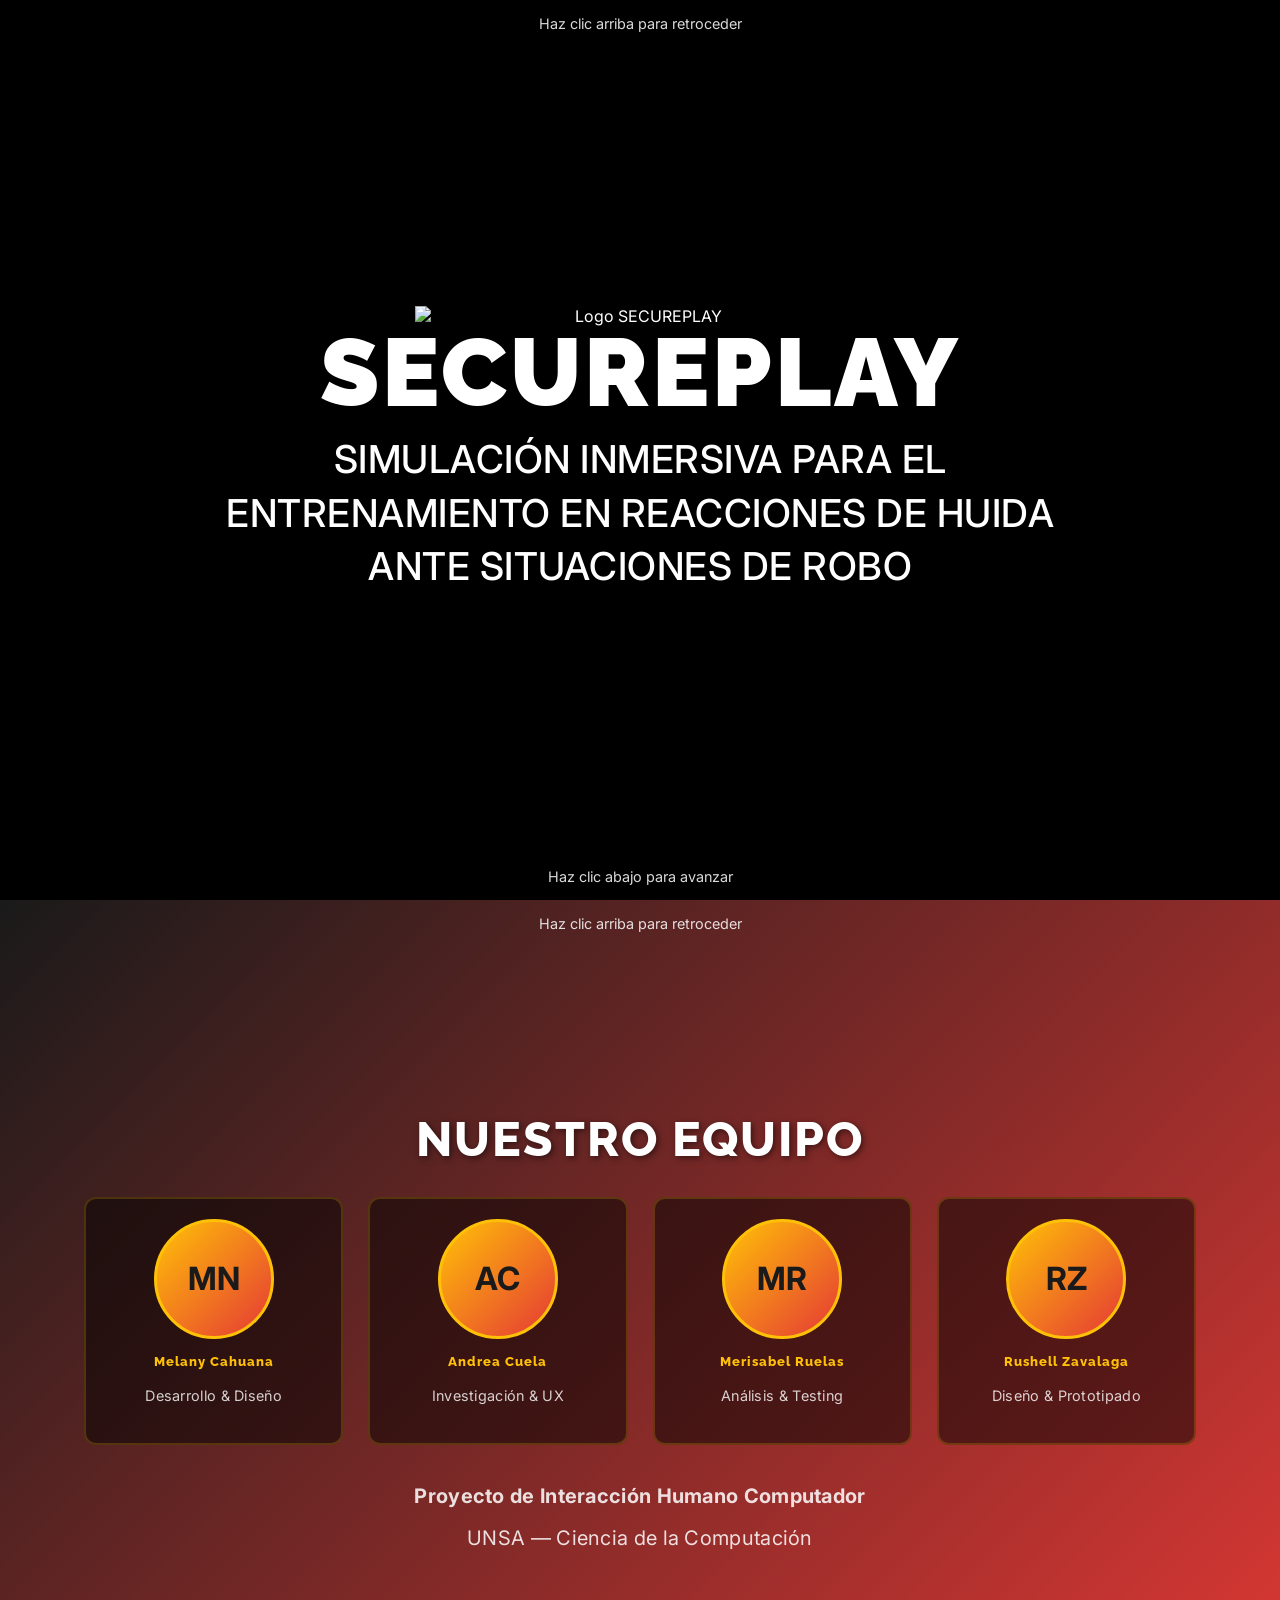
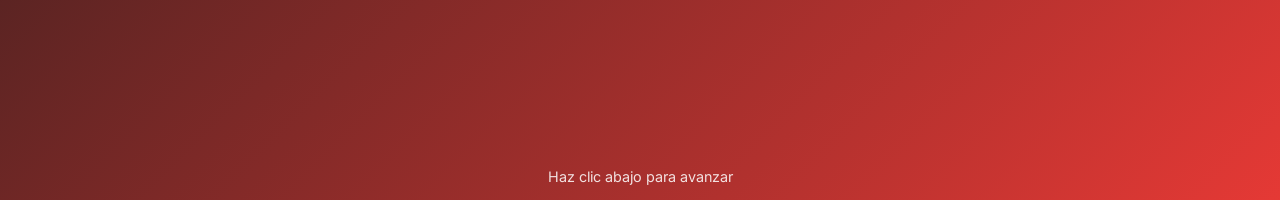
==== proyecto.html @ 9ef4da9a "Actualización de página de proyecto" ====
<!DOCTYPE html>
<html lang="es">
<head>
  <meta charset="UTF-8">
  <meta name="viewport" content="width=device-width, initial-scale=1.0">
  <title>SECUREPLAY — Presentación Interactiva</title>
  <link href="https://fonts.googleapis.com/css2?family=Inter:wght@300;400;500;600;700;800;900&family=Montserrat:wght@700;800;900&family=Playfair+Display:ital@1&family=Raleway:wght@400;500;600;700;800;900&display=swap" rel="stylesheet">
  <link rel="stylesheet" href="https://cdn.jsdelivr.net/npm/swiper@9/swiper-bundle.min.css">


  <style>
    * {
      margin: 0;
      padding: 0;
      box-sizing: border-box;
      font-family: "Inter", "Raleway", sans-serif;
    }

    body {
      overflow: hidden;
      color: #fff;
      background: #000; /* evita flashes en repintado */
    }

    .slide {
      width: 100vw;
      height: 100vh;
      display: flex;
      flex-direction: column;
      justify-content: center;
      align-items: center;
      text-align: center;
      transition: transform 1s ease-in-out;
      position: absolute;
      top: 0;
      left: 0;
      overflow: hidden;
    }

    .slide:not(#slide1) {
      overflow-y: auto;
    }

    /* 🎨 Colores del logo SECUREPLAY */
    .bg1 { background: linear-gradient(135deg, #1A1A1A, #E53935); }
    .bg2 { background: linear-gradient(135deg, #E53935, #FFC107); }
    .bg3 { background: linear-gradient(135deg, #1A1A1A, #FFC107); }
    .bg4 { background: linear-gradient(135deg, #E53935, #1A1A1A); }
    .bg5 { background: linear-gradient(135deg, #1A1A1A, #E53935); }

    h1, h2, h3 {
      text-transform: uppercase;
      letter-spacing: 1px;
    }

    h1 { font-size: 3em; margin-bottom: 10px; }
    h2 { font-size: 1.5em; font-weight: 400; }

    #slide1 img.logo {
      width: 450px;
      margin-bottom: -10px; /* ↓ espacio reducido entre logo y texto */
      z-index: 2;
      position: relative;
    }


    .btn {
      margin-top: 25px;
      background-color: #FFC107;
      color: #1A1A1A;
      text-decoration: none;
      padding: 14px 35px;
      border-radius: 30px;
      font-weight: 700;
      font-family: 'Raleway', sans-serif;
      letter-spacing: 1.5px;
      text-transform: uppercase;
      font-size: 1.05em;
      transition: 0.3s;
      position: relative;
      z-index: 3;
      box-shadow: 0 4px 15px rgba(255, 193, 7, 0.3);
    }

    .btn:hover {
      background-color: #FFD54F;
      transform: scale(1.05);
    }

    footer {
      position: absolute;
      bottom: 15px;
      font-size: 0.9em;
      color: #fff;
      opacity: 0.8;
      z-index: 3;
    }

    /* 🎥 Sección de entrevistas */
    .entrevistas {
      text-align: center;
      padding: 30px 20px;
      max-width: 90%;
    }

    .entrevistas h3 {
      font-size: 2em;
      margin-bottom: 10px;
      color: #FFC107;
      text-transform: uppercase;
      letter-spacing: 2px;
      font-family: 'Raleway', sans-serif;
      font-weight: 800;
    }

    .entrevistas p {
      font-size: 1.25em;
      margin-bottom: 40px;
      color: #f1f1f1;
    }

    .video-gallery {
      display: flex;
      justify-content: center;
      flex-wrap: wrap;
      gap: 30px;
    }

    .video-card {
      background: #141414;
      border-radius: 15px;
      overflow: hidden;
      box-shadow: 0 4px 12px rgba(0,0,0,0.6);
      width: 280px;
      transition: transform 0.3s, box-shadow 0.3s;
    }

    .video-card:hover {
      transform: translateY(-6px);
      box-shadow: 0 6px 20px rgba(255, 193, 7, 0.4);
    }

    .video-card img {
      width: 100%;
      height: 160px;
      object-fit: cover;
    }

    .video-card h4 {
      margin: 15px 0 10px;
      color: #FFC107;
      font-weight: 700;
      font-family: 'Raleway', sans-serif;
      letter-spacing: 1px;
    }

    .video-btn {
      display: inline-block;
      background-color: #FFC107;
      color: #000;
      text-decoration: none;
      padding: 10px 20px;
      border-radius: 25px;
      margin-bottom: 20px;
      transition: background-color 0.3s;
    }

    .video-btn:hover {
      background-color: #FFD54F;
    }

    /* ====== Fondo Slide 1 sin flashes ====== */
    #slide1 {
      background: #000; /* base negra */
      overflow: hidden;
    }

    /* dos capas de fondo que se cruzan con opacity */
    #slide1 .bg-layer {
      position: absolute;
      inset: 0;
      background-position: center;
      background-size: cover;
      background-repeat: no-repeat;
      transition: opacity 1.2s ease-in-out;
      will-change: opacity;
      z-index: 0; /* debajo del overlay y del contenido */
    }

    /* overlay oscuro real */
    #slide1 .overlay {
      position: absolute;
      inset: 0;
      background:
        linear-gradient(
          to bottom,
          rgba(0,0,0,0.65),
          rgba(0,0,0,0.55)
        );
      z-index: 2;
    }

    /* asegura que el contenido esté encima */
    #slide1 .content {
      position: relative;
      z-index: 3;
      display: flex;
      flex-direction: column;
      align-items: center;
    }
    
    #slide1 h1 {
      font-family: 'Raleway', sans-serif;
      font-size: 6em;
      font-weight: 900;
      letter-spacing: 3px;
      margin-bottom: 5px;
      text-shadow: 2px 2px 8px rgba(0, 0, 0, 0.5);
    }

    #slide1 h2 {
      font-family: 'Inter', sans-serif;
      font-size: 2.4em;
      font-weight: 500;
      max-width: 900px;
      line-height: 1.4;
      opacity: 1;
      letter-spacing: 0.5px;
    }

    /* Estilos para contenido de slides */
    .slide p {
      font-size: 1.25em;
      line-height: 1.7;
      margin: 15px 0;
      max-width: 800px;
      padding: 0 20px;
      font-family: 'Inter', sans-serif;
      font-weight: 400;
      letter-spacing: 0.3px;
    }

    .slide ul {
      list-style: none;
      text-align: left;
      max-width: 750px;
      padding: 0 20px;
    }

    .slide ul li {
      margin: 12px 0;
      padding-left: 25px;
      position: relative;
      font-size: 1.2em;
      line-height: 1.6;
    }

    .slide ul li:before {
      content: "•";
      position: absolute;
      left: 0;
      color: #FFC107;
      font-size: 1.5em;
      line-height: 0.8;
    }

    .slide h3 {
      font-size: 3em;
      margin-bottom: 30px;
      color: #fff;
      font-weight: 800;
      font-family: 'Raleway', sans-serif;
      letter-spacing: 2px;
      text-shadow: 2px 2px 6px rgba(0, 0, 0, 0.5);
    }

    .info-box {
      background: rgba(0, 0, 0, 0.3);
      border-radius: 10px;
      padding: 25px;
      margin: 15px 0;
      max-width: 800px;
      border-left: 4px solid #FFC107;
    }

    .info-box ul {
      margin-top: 10px;
      padding-left: 20px;
    }

    .info-box ul li {
      margin: 8px 0;
      font-size: 1em;
    }

    .authors {
      margin-top: 30px;
      font-size: 0.95em;
      opacity: 0.9;
      line-height: 1.8;
    }

    .authors strong {
      color: #FFC107;
    }

    .nav-hints {
      position: absolute;
      inset: 0;
      pointer-events: none; /* no bloquea clicks */
      z-index: 4;
      font-size: 0.9em;
      opacity: 0.85;
    }

    .nav-top {
      position: absolute;
      top: 15px;
      width: 100%;
      text-align: center;
    }

    .nav-bottom {
      position: absolute;
      bottom: 15px;
      width: 100%;
      text-align: center;
    }

    /* ====== Estilos innovadores para slides 2-5 ====== */
    .slide-content {
      max-width: 1200px;
      width: 90%;
      margin: 0 auto;
      padding: 10px 20px 40px 20px; /* ↓ menos padding vertical */
    }


    .two-column {
      display: grid;
      grid-template-columns: 1fr 1fr;
      gap: 30px;
      margin: 20px 0;
      align-items: center;
    }

    @media (max-width: 768px) {
      .two-column {
        grid-template-columns: 1fr;
      }
    }

    .challenge-card, .solution-card {
      background: rgba(0, 0, 0, 0.5);
      border-radius: 15px;
      padding: 25px;
      border: 2px solid rgba(255, 193, 7, 0.3);
      transition: transform 0.3s, border-color 0.3s;
    }

    .challenge-card:hover, .solution-card:hover {
      transform: translateY(-5px);
      border-color: #FFC107;
    }

    .challenge-card h4, .solution-card h4 {
      color: #FFC107;
      font-size: 2.1em;
      margin-bottom: 15px;
      text-transform: uppercase;
      font-family: 'Raleway', sans-serif;
      font-weight: 800;
      letter-spacing: 2px;
    }

    .feature-grid {
      display: grid;
      grid-template-columns: repeat(auto-fit, minmax(250px, 1fr));
      gap: 20px;
      margin: 30px 0;
    }

    .feature-card {
      background: rgba(0, 0, 0, 0.4);
      border-radius: 12px;
      padding: 20px;
      border-left: 4px solid #FFC107;
      transition: transform 0.3s, background 0.3s;
    }

    .feature-card p {
      font-size: 1.1em;
      line-height: 1.6;
    }

    .feature-card:hover {
      transform: translateY(-5px);
      background: rgba(0, 0, 0, 0.6);
    }

    .feature-card h5 {
      color: #FFC107;
      font-size: 1.5em;
      margin-bottom: 10px;
      font-family: 'Raleway', sans-serif;
      font-weight: 700;
      letter-spacing: 1px;
    }

    .timeline {
      position: relative;
      padding: 20px 0;
      margin: 30px 0;
    }

    .timeline::before {
      content: '';
      position: absolute;
      left: 50%;
      top: 0;
      bottom: 0;
      width: 3px;
      background: linear-gradient(to bottom, #FFC107, #E53935);
      transform: translateX(-50%);
    }

    .timeline-item {
      position: relative;
      margin: 40px 0;
      width: 45%;
    }

    .timeline-item:nth-child(odd) {
      left: 0;
      text-align: right;
      padding-right: 30px;
    }

    .timeline-item:nth-child(even) {
      left: 55%;
      text-align: left;
      padding-left: 30px;
    }

    .timeline-item::before {
      content: '';
      position: absolute;
      width: 20px;
      height: 20px;
      background: #FFC107;
      border-radius: 50%;
      border: 3px solid #1A1A1A;
      top: 0;
      z-index: 2;
    }

    .timeline-item:nth-child(odd)::before {
      right: -10px;
    }

    .timeline-item:nth-child(even)::before {
      left: -10px;
    }

    @media (max-width: 768px) {
      .timeline::before {
        left: 20px;
      }
      
      .timeline-item {
        width: calc(100% - 50px);
        left: 50px !important;
        text-align: left !important;
        padding-left: 30px !important;
        padding-right: 0 !important;
      }
      
      .timeline-item::before {
        left: -10px !important;
        right: auto !important;
      }
    }

    .timeline-content {
      background: rgba(0, 0, 0, 0.5);
      padding: 15px;
      border-radius: 8px;
      border: 1px solid rgba(255, 193, 7, 0.3);
    }

    .timeline-content h5 {
      color: #FFC107;
      margin-bottom: 5px;
    }

    .team-grid {
      display: grid;
      grid-template-columns: repeat(auto-fit, minmax(200px, 1fr));
      gap: 25px;
      margin: 30px 0;
    }

    .team-card {
      background: rgba(0, 0, 0, 0.5);
      border-radius: 12px;
      padding: 20px;
      text-align: center;
      border: 2px solid rgba(255, 193, 7, 0.2);
      transition: transform 0.3s, border-color 0.3s;
    }

    .team-card:hover {
      transform: translateY(-8px);
      border-color: #FFC107;
    }

    .team-card img {
      width: 100px;
      height: 120px;
      border-radius: 50%;
      object-fit: cover;
      border: 3px solid #FFC107;
      margin-bottom: 15px;
    }

    .team-card h5 {
      color: #FFC107;
      margin-bottom: 5px;
      font-family: 'Raleway', sans-serif;
      font-weight: 800;
      letter-spacing: 1px;
    }

    .team-card p {
      font-size: 0.9em;
      opacity: 0.8;
    }

    .slide-image {
      width: 100%;
      max-width: 500px;
      border-radius: 12px;
      box-shadow: 0 8px 24px rgba(0, 0, 0, 0.5);
      margin: 20px 0;
    }

    .highlight-box {
      background: linear-gradient(135deg, rgba(255, 193, 7, 0.2), rgba(229, 57, 53, 0.2));
      border-radius: 15px;
      padding: 22px 26px;
      margin: 12px 0;
      border: 2px solid #FFC107;
    }

    .testimonial-card {
      background: rgba(0, 0, 0, 0.6);
      border-radius: 12px;
      padding: 20px;
      margin: 15px 0;
      border-left: 4px solid #FFC107;
      position: relative;
    }

    .testimonial-card::before {
      content: '"';
      position: absolute;
      top: -10px;
      left: 15px;
      font-size: 4em;
      color: rgba(255, 193, 7, 0.3);
      font-family: serif;
    }

    .testimonial-text {
      font-style: italic;
      margin-bottom: 10px;
      padding-left: 20px;
      font-size: 1.15em;
      line-height: 1.7;
    }

    .testimonial-author {
      text-align: right;
      color: #FFC107;
      font-weight: bold;
    }

    /* ===== SLIDER DE VENTAJAS (Slide 3) ===== */

    .features-slider {
      width: 100%;
      max-width: 1100px;
      margin: 40px auto 0;
      padding-bottom: 60px;
    }

    .feature-slide {
      background: rgba(0, 0, 0, 0.55);
      border-radius: 18px;
      padding: 30px;
      text-align: center;
      border: 2px solid rgba(255, 193, 7, 0.25);
      transition: transform 0.35s, border-color 0.35s;
    }

    .feature-slide:hover {
      transform: translateY(-8px);
      border-color: #FFC107;
    }

    .feature-icon {
      font-size: 3em;
      margin-bottom: 10px;
    }

    .feature-slide h5 {
      color: #FFC107;
      font-size: 1.5em;
      margin-bottom: 10px;
      font-family: 'Raleway', sans-serif;
      font-weight: 800;
      letter-spacing: 1px;
    }

    .feature-slide p {
      font-size: 1.1em;
      line-height: 1.6;
    }

    /* Swiper ajustes visuales */
    .swiper-button-next,
    .swiper-button-prev {
      color: #FFC107;
    }

    .swiper-pagination-bullet {
      background: #fff;
      opacity: 0.3;
    }

    .swiper-pagination-bullet-active {
      background: #FFC107;
      opacity: 1;
    }

    /* ===== Objetivo con imagen VR ===== */

    .highlight-objective {
      display: grid;
      grid-template-columns: 7fr 3fr; /* 70% texto | 30% imagen */
      gap: 30px;
      align-items: center;
    }

    .objective-text {
      padding-right: 10px;
    }

    .objective-image img {
      width: 180px; /* evita que robe protagonismo */
    }



    .objective-text h4 {
      color: #FFC107;
      font-size: 1.8em;
      margin-bottom: 9px;
      font-family: 'Raleway', sans-serif;
      font-weight: 800;
    }

    .objective-text p {
      font-size: 1.05em;
      font-weight: 500;
      line-height: 1.55;
    }

    .objective-image {
      display: flex;
      justify-content: center;
      align-items: center;
    }

    .objective-image img {
      max-width: 100%;
      width: 160px;
      filter: drop-shadow(0 10px 25px rgba(0,0,0,0.6));
      transition: transform 0.4s ease;
    }

    .objective-image img:hover {
      transform: scale(1.05);
    }

    /* Responsive */
    @media (max-width: 768px) {
      .highlight-objective {
        grid-template-columns: 1fr;
        text-align: center;
      }

      .objective-image {
        margin-top: 20px;
      }
    }

    /* ===== TIMELINE HORIZONTAL ===== */

    .timeline-horizontal {
      display: grid;
      grid-template-columns: repeat(5, 1fr);
      gap: 25px;
      margin-top: 20px;
      position: relative;
    }

    /* Línea base */
    .timeline-horizontal::before {
      content: "";
      position: absolute;
      top: 22px;
      left: 5%;
      right: 5%;
      height: 3px;
      background: linear-gradient(to right, #FFC107, #E53935);
      z-index: 0;
    }

    .timeline-step {
      position: relative;
      text-align: center;
      z-index: 1;
    }

    .timeline-dot {
      width: 16px;
      height: 16px;
      background: #FFC107;
      border-radius: 50%;
      margin: 0 auto 12px;
      border: 3px solid #1A1A1A;
    }

    .timeline-step h5 {
      color: #FFC107;
      font-size: 1.1em;
      margin-bottom: 6px;
      font-family: 'Raleway', sans-serif;
      font-weight: 700;
    }

    .timeline-step p {
      font-size: 0.95em;
      line-height: 1.4;
      opacity: 0.9;
    }
    .slide-footer {
      margin-top: 30px;
      width: 100%;
      display: flex;
      flex-direction: column;
      align-items: center;   /* 🔥 centra real */
      justify-content: center;
      text-align: center;
    }

    .slide-footer p {
      margin: 4px 0;
      opacity: 0.85;
    }

    /* ===== SECUREPLAY HORIZONTAL TIMELINE ===== */

    .sp-timeline {
      margin-top: 30px;
    }

    .sp-timeline-bar {
      position: relative;
      display: flex;
      justify-content: space-between;
      align-items: center;
      margin: 0 auto 35px;
      max-width: 900px;
    }

    .sp-timeline-bar::before {
      content: "";
      position: absolute;
      top: 50%;
      left: 0;
      right: 0;
      height: 3px;
      background: rgba(255, 255, 255, 0.3);
      transform: translateY(-50%);
    }

    .sp-fill-line {
      position: absolute;
      top: 50%;
      left: 0;
      height: 3px;
      background: linear-gradient(to right, #FFC107, #E53935);
      transform: translateY(-50%);
      width: 0%;
      transition: width 0.4s ease;
      z-index: 1;
    }

    .sp-event {
      position: relative;
      z-index: 2;
      background: #1A1A1A;
      color: #fff;
      border: 2px solid #FFC107;
      border-radius: 20px;
      padding: 8px 14px;
      font-size: 0.9em;
      cursor: pointer;
      transition: all 0.3s;
    }

    .sp-event.active {
      background: #FFC107;
      color: #1A1A1A;
      font-weight: 700;
    }

    .sp-event:hover {
      transform: scale(1.05);
    }

    .sp-timeline-content {
      max-width: 800px;
      margin: 0 auto;
      min-height: 120px;
    }

    .sp-content {
      display: none;
      animation: fadeIn 0.4s ease;
    }

    .sp-content.active {
      display: block;
    }

    .sp-content h4 {
      color: #FFC107;
      font-size: 1.6em;
      margin-bottom: 8px;
      font-family: 'Raleway', sans-serif;
    }

    .sp-content p {
      font-size: 1.1em;
      line-height: 1.6;
    }

    @keyframes fadeIn {
      from { opacity: 0; transform: translateY(10px); }
      to { opacity: 1; transform: translateY(0); }
    }


    /* ===== SLIDE 5: EXPERIENCIA DE USUARIOS ===== */

    .user-experience-layout {
      display: grid;
      grid-template-columns: 4fr 6fr; /* 40 / 60 */
      gap: 30px;
      align-items: start;
    }

    /* VIDEO */
    .user-video {
      display: flex;
      flex-direction: column;
      align-items: center;
    }

    .user-video video {
      width: 100%;
      max-width: 320px;
      aspect-ratio: 9 / 16;
      border-radius: 16px;
      box-shadow: 0 10px 30px rgba(0,0,0,0.6);
      background: #000;
    }

    .video-caption {
      margin-top: 10px;
      font-size: 0.9em;
      opacity: 0.8;
      text-align: center;
    }

    /* TESTIMONIOS */
    .user-testimonials {
      display: grid;
      grid-template-columns: repeat(2, 1fr); /* 🔥 2 por fila */
      gap: 20px;
    }


    .user-video-btn {
      margin-top: 25px;
      text-align: center;
    }
    .slide-subtitle {
      width: 100%;
      max-width: 900px;
      margin: 0 auto 30px auto; /* 🔥 centra el bloque */
      text-align: center;      /* centra el texto */
      font-size: 1.25em;
      line-height: 1.6;
      opacity: 0.9;
    }


    /* RESPONSIVE */
    @media (max-width: 900px) {
      .user-experience-layout {
        grid-template-columns: 1fr;
      }

      .user-video video {
        max-width: 260px;
      }
    }

    @media (max-width: 900px) {
      .user-testimonials {
        grid-template-columns: 1fr; /* vuelve a 1 columna */
      }
    }

    /* Botón centrado y sin interferencias */
    .user-videos-btn {
      text-align: center;
      margin-top: 30px;
    }
  </style>
</head>
<body>

  <!-- Slide 1 -->
  <section class="slide bg1 active" id="slide1">
    <!-- Capas de fondo para crossfade -->
    <div class="bg-layer" id="bgA" style="opacity:1"></div>
    <div class="bg-layer" id="bgB" style="opacity:0"></div>

    <!-- Overlay oscuro -->
    <div class="overlay"></div>

    <!-- Contenido -->
    <div class="content">
      <img src="assets/img/secureplay-logo.png" alt="Logo SECUREPLAY" class="logo">
      <h1>SECUREPLAY</h1>
      <h2>Simulación inmersiva para el entrenamiento en reacciones de huida ante situaciones de robo</h2>
    </div>


    <div class="nav-hints">
      <div class="nav-top">Haz clic arriba para retroceder</div>
      <div class="nav-bottom">Haz clic abajo para avanzar</div>
    </div>
    
  </section>

  <!-- Slide 2: El Desafío y La Solución -->
  <section class="slide bg2">
    <div class="slide-content">
      <h3 style="margin-bottom: 40px;">El Desafío y La Solución</h3>
      
      <div class="two-column">
        <div class="challenge-card">
          <h4>El Desafío</h4>
          <p>En Arequipa, muchas personas enfrentan situaciones de robo urbano sin preparación adecuada. Se identificaron <strong>4 patrones de reacción desadaptativa</strong>:</p>
          <ul style="margin-top: 15px; text-align: left;">
            <li>Huida impulsiva sin evaluación</li>
            <li>Huida con mínimo control</li>
            <li>Huida controlada pero limitada</li>
            <li>Parálisis inicial (bloqueo motor)</li>
          </ul>
          <p style="margin-top: 15px;">Estas reacciones aumentan el riesgo y pueden llevar a decisiones peligrosas en situaciones reales.</p>
        </div>
        
        <div class="solution-card">
          <h4>La Solución</h4>
          <p><strong>SECUREPLAY VR</strong> es un simulador inmersivo que entrena la respuesta de huida en un entorno seguro y controlado.</p>
          <div style="margin-top: 20px;">
            <img src="assets/img/fondo_secureplay/Fondo-Mapa.jpeg" alt="Simulación VR" class="slide-image" style="max-width: 100%;">
          </div>
          <p style="margin-top: 15px; font-size: 0.95em;">Permite practicar sin riesgo real, recibir retroalimentación inmediata y mejorar progresivamente las habilidades de reacción.</p>
        </div>
      </div>
    </div>
    
    <div class="nav-hints">
      <div class="nav-top">Haz clic arriba para retroceder</div>
      <div class="nav-bottom">Haz clic abajo para avanzar</div>
    </div>
  </section>

  <!-- Slide 3: Objetivo y Por qué somos la mejor opción -->
  <section class="slide bg3">
    <div class="slide-content">
      <h3 style="margin-bottom: 20px;">Objetivo y Ventajas Competitivas</h3>
      
      <div class="highlight-box highlight-objective">
        <!-- Texto -->
        <div class="objective-text">
          <h4 style="color: #FFC107; font-size: 1.8em; margin-bottom: 10px;">Objetivo Principal</h4>
          <p>
            Desarrollar una interfaz VR que permita entrenar la gestión de respuesta
            de huida (flight) ante situaciones de robo urbano, fortaleciendo la toma
            de decisiones seguras y reduciendo impulsividad, bloqueo y mala elección
            de rutas bajo estrés.
          </p>
        </div>

        <!-- Imagen -->
        <div class="objective-image">
          <img src="assets/img/vr_headset.png" alt="Visor de Realidad Virtual">
        </div>

      </div>


      <h3 style="font-size: 2.5em; margin-top: 40px; margin-bottom: 30px; color: #fff;">¿Por qué somos la mejor opción?</h3>
      
      <!-- SLIDER DE VENTAJAS -->
      <div class="features-slider swiper">
        <div class="swiper-wrapper">

          <div class="swiper-slide feature-slide">
            <div class="feature-icon">🎯</div>
            <h5>Entrenamiento Personalizado</h5>
            <p>
              Adaptado a 4 tipos de reacción de huida identificados mediante
              investigación exhaustiva con usuarios reales.
            </p>
          </div>

          <div class="swiper-slide feature-slide">
            <div class="feature-icon">🛡️</div>
            <h5>Entorno Seguro</h5>
            <p>
              Práctica sin riesgo físico real, permitiendo cometer errores
              y aprender sin consecuencias.
            </p>
          </div>

          <div class="swiper-slide feature-slide">
            <div class="feature-icon">📊</div>
            <h5>Retroalimentación Inmediata</h5>
            <p>
              Métricas en tiempo real: tiempo de reacción,
              decisiones tomadas y rutas seleccionadas.
            </p>
          </div>

          <div class="swiper-slide feature-slide">
            <div class="feature-icon">🌆</div>
            <h5>Escenarios Realistas</h5>
            <p>
              Calles urbanas peruanas auténticas con señales
              visuales, auditivas y contextuales.
            </p>
          </div>

          <div class="swiper-slide feature-slide">
            <div class="feature-icon">📈</div>
            <h5>Progresión Gradual</h5>
            <p>
              Entrenamiento escalable desde escenarios simples
              hasta situaciones complejas.
            </p>
          </div>

          <div class="swiper-slide feature-slide">
            <div class="feature-icon">🔬</div>
            <h5>Basado en Evidencia</h5>
            <p>
              Diseño fundamentado en needfinding, análisis
              de usuarios y principios de IHC.
            </p>
          </div>

        </div>

        <!-- Controles -->
        <div class="swiper-pagination"></div>
        <div class="swiper-button-prev"></div>
        <div class="swiper-button-next"></div>
      </div>

    </div>
    
    <div class="nav-hints">
      <div class="nav-top">Haz clic arriba para retroceder</div>
      <div class="nav-bottom">Haz clic abajo para avanzar</div>
    </div>
  </section>

  <!-- Slide 4: Línea del Tiempo -->
  <section class="slide bg4">
    <div class="slide-content">

      <h3 style="margin-bottom: 20px;">Línea del Tiempo del Desarrollo</h3>

      <!-- Timeline -->
      <div class="sp-timeline">

        <!-- Línea y puntos -->
        <div class="sp-timeline-bar">
          <span class="sp-fill-line"></span>

          <button class="sp-event active" data-step="0">Needfinding</button>
          <button class="sp-event" data-step="1">Análisis</button>
          <button class="sp-event" data-step="2">Diseño</button>
          <button class="sp-event" data-step="3">Desarrollo</button>
          <button class="sp-event" data-step="4">Pruebas</button>
        </div>

        <!-- Contenido -->
        <div class="sp-timeline-content">

          <div class="sp-content active">
            <h4>Needfinding</h4>
            <p>
              Entrevistas presenciales y observación de usuarios para identificar
              patrones reales de reacción ante robos urbanos.
            </p>
          </div>

          <div class="sp-content">
            <h4>Análisis de Usuarios</h4>
            <p>
              Clasificación de 4 perfiles de huida: impulsiva, mínimo control,
              controlada y bloqueo inicial.
            </p>
          </div>

          <div class="sp-content">
            <h4>Diseño de Interfaz</h4>
            <p>
              Diseño de metáforas y flujos VR aplicando heurísticas de Nielsen
              adaptadas a situaciones de estrés.
            </p>
          </div>

          <div class="sp-content">
            <h4>Desarrollo VR</h4>
            <p>
              Implementación de escenarios urbanos inmersivos con señales visuales,
              auditivas y temporales.
            </p>
          </div>

          <div class="sp-content">
            <h4>Pruebas de Usuario</h4>
            <p>
              Evaluaciones presenciales, registro de feedback y ajustes iterativos
              basados en comportamiento real.
            </p>
          </div>

        </div>
      </div>
    </div>

    <div class="nav-hints">
      <div class="nav-top">Haz clic arriba para retroceder</div>
      <div class="nav-bottom">Haz clic abajo para avanzar</div>
    </div>
  </section>


  <!-- Slide 5: Experiencia de Usuarios -->
  <section class="slide bg5">
    <div class="slide-content">

      <h3 style="margin-bottom: 20px;">Experiencia de los Usuarios</h3>
      


      <!-- Layout 40 / 60 -->
      <div class="user-experience-layout">

        <!-- LADO IZQUIERDO: VIDEO -->
        <div class="user-video">
          <video controls muted playsinline>
            <source src="assets/video/experiencia_usuario.mp4" type="video/mp4">
            Tu navegador no soporta video.
          </video>
          <p class="video-caption">Registro real de interacción del usuario en entorno VR</p>
        </div>

        <!-- CONTENEDOR DE TESTIMONIOS -->
        <div class="user-testimonials">
          <div class="testimonial-card">
            <div class="testimonial-text">
              "La simulación me ayudó a entender que debo pausar antes de reaccionar."
            </div>
            <div class="testimonial-author">
              — Yesenia, 49 años<br>Grupo 1: Huida Impulsiva
            </div>
          </div>

          <div class="testimonial-card">
            <div class="testimonial-text">
              "Poder practicar en un entorno seguro me dio confianza."
            </div>
            <div class="testimonial-author">
              — Hugo, 29 años<br>Grupo 2: Mínimo Control
            </div>
          </div>

          <div class="testimonial-card">
            <div class="testimonial-text">
              "Estrategias que no había considerado antes."
            </div>
            <div class="testimonial-author">
              — Alejandro, 26 años<br>Grupo 3: Huida Controlada
            </div>
          </div>

          <div class="testimonial-card">
            <div class="testimonial-text">
              "Superé la parálisis inicial."
            </div>
            <div class="testimonial-author">
              — Yajahaira, 28 años<br>Grupo 4: Huida Bloqueada
            </div>
          </div>
        </div>

        <!-- BOTÓN (FUERA DEL GRID) -->
        <div class="user-videos-btn">
          <a href="https://drive.google.com/..." target="_blank" class="btn">
            Videos de pruebas de usuario
          </a>
        </div>

      </div>
    </div>

    <div class="nav-hints">
      <div class="nav-top">Haz clic arriba para retroceder</div>
      <div class="nav-bottom">Haz clic abajo para avanzar</div>
    </div>
  </section>

  
  <!-- Slide 6: El Equipo -->
  <section class="slide bg5">
    <div class="slide-content">

      <h3 style="margin-bottom: 30px;">Nuestro Equipo</h3>

      <div class="team-grid">

        <div class="team-card">
          <div style="width:120px;height:120px;background:linear-gradient(135deg,#FFC107,#E53935);
            border-radius:50%;margin:0 auto 15px;display:flex;align-items:center;
            justify-content:center;border:3px solid #FFC107;">
            <span style="font-size:2em;color:#1A1A1A;font-weight:bold;">MN</span>
          </div>
          <h5>Melany Cahuana</h5>
          <p>Desarrollo & Diseño</p>
        </div>

        <div class="team-card">
          <div style="width:120px;height:120px;background:linear-gradient(135deg,#FFC107,#E53935);
            border-radius:50%;margin:0 auto 15px;display:flex;align-items:center;
            justify-content:center;border:3px solid #FFC107;">
            <span style="font-size:2em;color:#1A1A1A;font-weight:bold;">AC</span>
          </div>
          <h5>Andrea Cuela</h5>
          <p>Investigación & UX</p>
        </div>

        <div class="team-card">
          <div style="width:120px;height:120px;background:linear-gradient(135deg,#FFC107,#E53935);
            border-radius:50%;margin:0 auto 15px;display:flex;align-items:center;
            justify-content:center;border:3px solid #FFC107;">
            <span style="font-size:2em;color:#1A1A1A;font-weight:bold;">MR</span>
          </div>
          <h5>Merisabel Ruelas</h5>
          <p>Análisis & Testing</p>
        </div>

        <div class="team-card">
          <div style="width:120px;height:120px;background:linear-gradient(135deg,#FFC107,#E53935);
            border-radius:50%;margin:0 auto 15px;display:flex;align-items:center;
            justify-content:center;border:3px solid #FFC107;">
            <span style="font-size:2em;color:#1A1A1A;font-weight:bold;">RZ</span>
          </div>
          <h5>Rushell Zavalaga</h5>
          <p>Diseño & Prototipado</p>
        </div>

      </div>
      <div class="slide-footer">
        <p><strong>Proyecto de Interacción Humano Computador</strong></p>
        <p>UNSA — Ciencia de la Computación</p>
      </div>


    </div>

    <div class="nav-hints">
      <div class="nav-top">Haz clic arriba para retroceder</div>
      <div class="nav-bottom">Haz clic abajo para avanzar</div>
    </div>
  </section>



  <script>
    const slides = document.querySelectorAll('.slide');
    let current = 0;

    function initializeSlides() {
      slides.forEach((slide, index) => {
        slide.style.transform = index === 0 ? 'translateY(0)' : 'translateY(100%)';
        slide.classList.toggle('active', index === 0);
      });
      current = 0;
    }

    function showNextSlide() {
      if (current >= slides.length - 1) return;

      slides[current].style.transform = 'translateY(-100%)';
      slides[current].classList.remove('active');

      current++;
      slides[current].style.transform = 'translateY(0)';
      slides[current].classList.add('active');
    }

    function showPreviousSlide() {
      if (current <= 0) return;

      slides[current].style.transform = 'translateY(100%)';
      slides[current].classList.remove('active');

      current--;
      slides[current].style.transform = 'translateY(0)';
      slides[current].classList.add('active');
    }

    // Clic arriba = atrás | Clic abajo = adelante
    document.body.addEventListener('click', (e) => {
      if (e.target.closest('a') || e.target.closest('button')) return;

      const y = e.clientY;
      const h = window.innerHeight;

      if (y < h / 2) {
        showPreviousSlide();
      } else {
        showNextSlide();
      }
    });

    window.addEventListener('load', initializeSlides);

    /* ====== Fondo dinámico Slide 1 sin flashes ====== */
    const slide1 = document.getElementById('slide1');
    const bgA = document.getElementById('bgA');
    const bgB = document.getElementById('bgB');

    const fondos = [
      //'assets/img/proyecto_robos/robos1.jpg',
      'assets/img/proyecto_robos/robos2.png',
      //'assets/img/proyecto_robos/robos3.jpg',
      //'assets/img/proyecto_robos/robos4.jpg',
      'assets/img/fondo_secureplay/Fondo-Mapa.jpeg',
      'assets/img/fondo_secureplay/Fondo-Pista.jpeg',
      'assets/img/proyecto_robos/robos5.png',
      'assets/img/fondo_secureplay/Fondo-Mapa2.jpeg',
      'assets/img/fondo_secureplay/Fondo-Pista2.jpeg'
    ];

    // Precarga para evitar “flash”
    const preloaded = fondos.map(src => {
      const img = new Image();
      img.src = src;
      return img;
    });

    let idx = 0;
    bgA.style.backgroundImage = `url('${fondos[idx]}')`;
    bgB.style.backgroundImage = `url('${fondos[(idx+1)%fondos.length]}')`;

    let showingA = true;

    setInterval(() => {
      idx = (idx + 1) % fondos.length;

      if (showingA) {
        // actualiza B al siguiente y hace fade-in B
        bgB.style.backgroundImage = `url('${fondos[idx]}')`;
        bgB.style.opacity = '1';
        bgA.style.opacity = '0';
      } else {
        // actualiza A al siguiente y hace fade-in A
        bgA.style.backgroundImage = `url('${fondos[idx]}')`;
        bgA.style.opacity = '1';
        bgB.style.opacity = '0';
      }
      showingA = !showingA;
    }, 4000); // cambia cada 3.5s
    
  </script>
  <!-- Swiper JS -->
  <script src="https://cdn.jsdelivr.net/npm/swiper@9/swiper-bundle.min.js"></script>

  <script>
    const featuresSwiper = new Swiper('.features-slider', {
      slidesPerView: 1,
      spaceBetween: 30,
      loop: true,
      centeredSlides: true,
      grabCursor: true,
      pagination: {
        el: '.features-slider .swiper-pagination',
        clickable: true,
      },
      navigation: {
        nextEl: '.features-slider .swiper-button-next',
        prevEl: '.features-slider .swiper-button-prev',
      },
      breakpoints: {
        768: {
          slidesPerView: 2,
        },
        1100: {
          slidesPerView: 3,
        }
      }
    });
  </script>

  <script>
    const events = document.querySelectorAll('.sp-event');
    const contents = document.querySelectorAll('.sp-content');
    const fillLine = document.querySelector('.sp-fill-line');

    events.forEach((btn, index) => {
      btn.addEventListener('click', () => {

        events.forEach(e => e.classList.remove('active'));
        contents.forEach(c => c.classList.remove('active'));

        btn.classList.add('active');
        contents[index].classList.add('active');

        const progress = (index / (events.length - 1)) * 100;
        fillLine.style.width = progress + '%';
      });
    });
  </script>


</body>
</html>
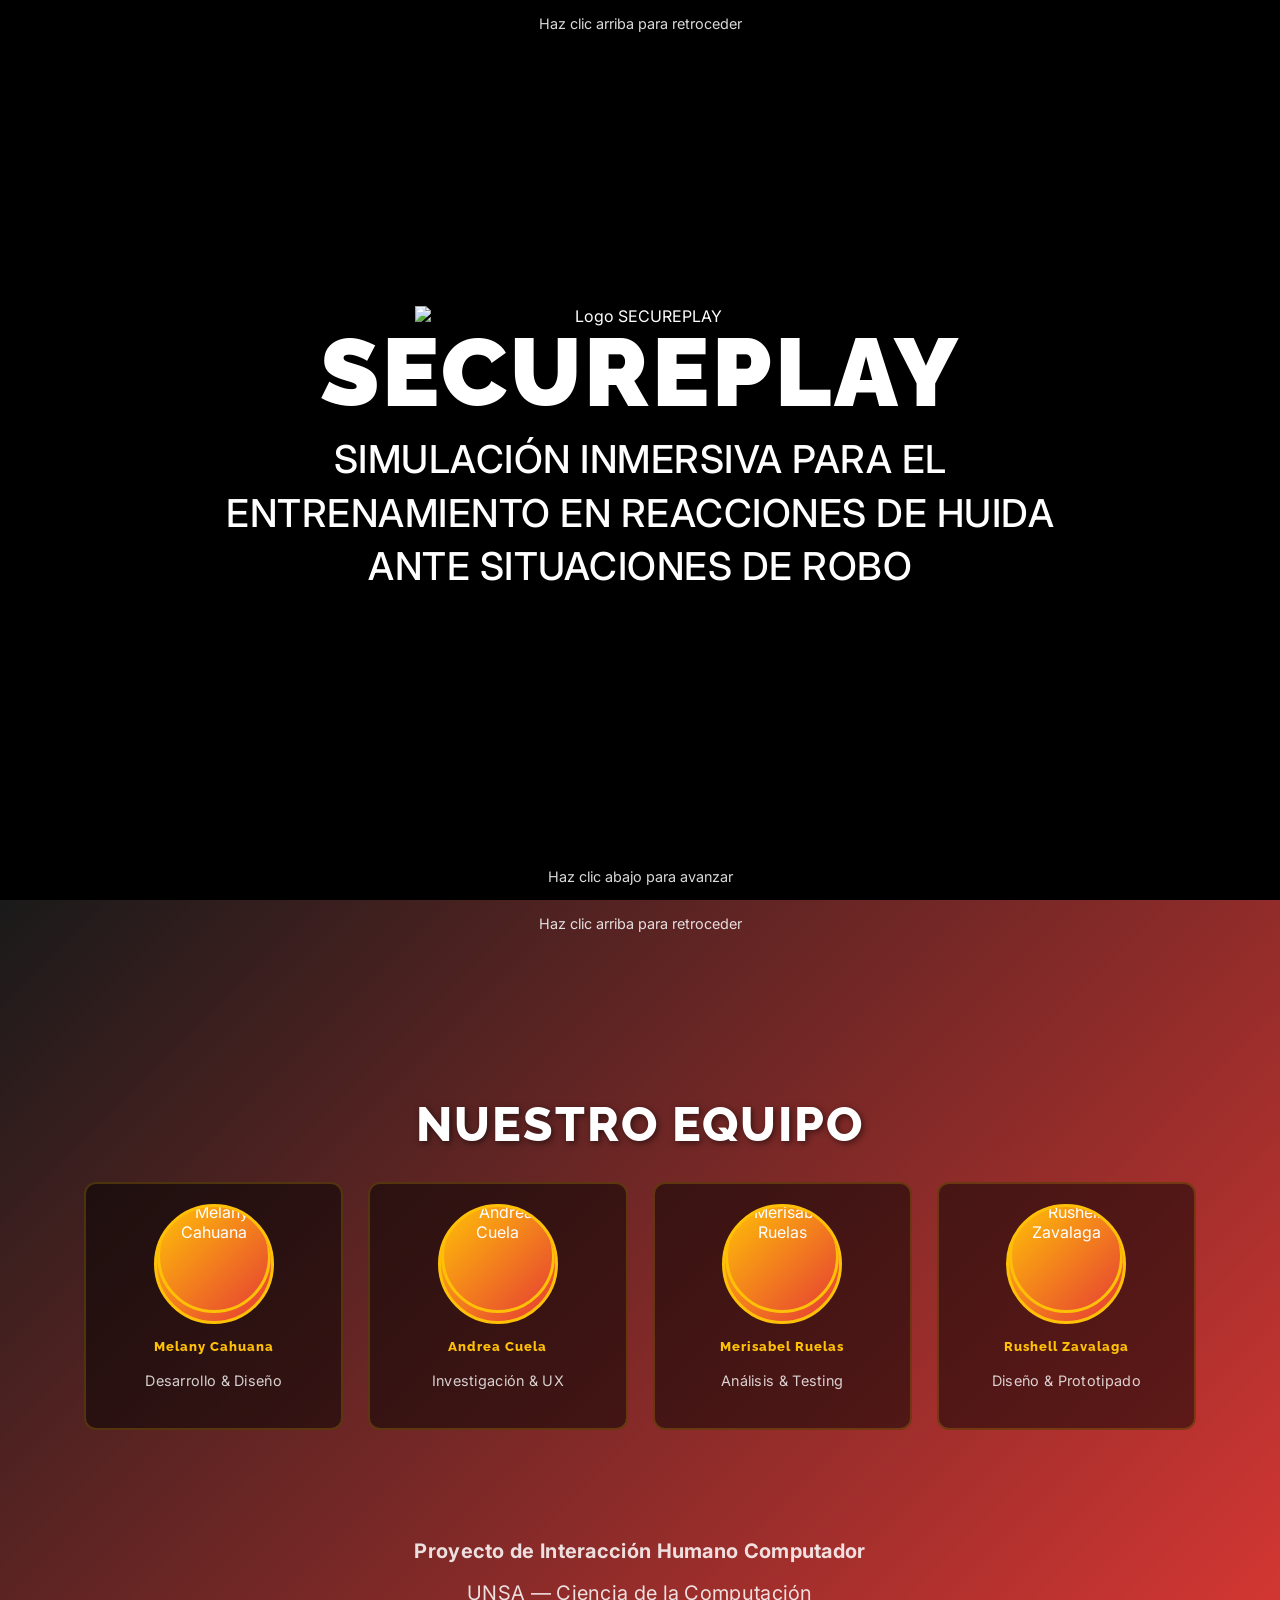
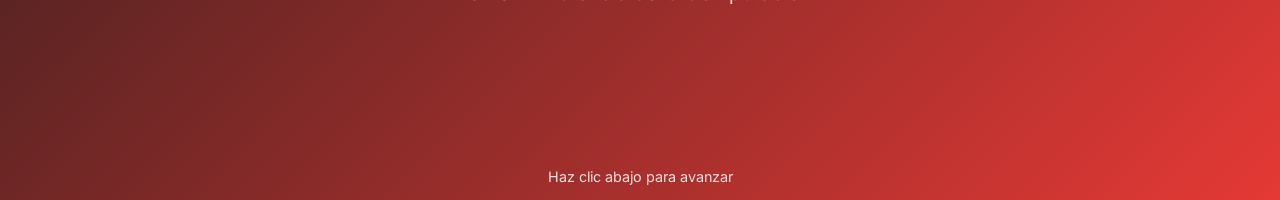
==== commit 9bc1528e: "Actualizaciones" ====
--- a/proyecto.html
+++ b/proyecto.html
@@ -6,969 +6,34 @@
   <title>SECUREPLAY — Presentación Interactiva</title>
   <link href="https://fonts.googleapis.com/css2?family=Inter:wght@300;400;500;600;700;800;900&family=Montserrat:wght@700;800;900&family=Playfair+Display:ital@1&family=Raleway:wght@400;500;600;700;800;900&display=swap" rel="stylesheet">
   <link rel="stylesheet" href="https://cdn.jsdelivr.net/npm/swiper@9/swiper-bundle.min.css">
-
-
-  <style>
-    * {
-      margin: 0;
-      padding: 0;
-      box-sizing: border-box;
-      font-family: "Inter", "Raleway", sans-serif;
-    }
-
-    body {
-      overflow: hidden;
-      color: #fff;
-      background: #000; /* evita flashes en repintado */
-    }
-
-    .slide {
-      width: 100vw;
-      height: 100vh;
-      display: flex;
-      flex-direction: column;
-      justify-content: center;
-      align-items: center;
-      text-align: center;
-      transition: transform 1s ease-in-out;
-      position: absolute;
-      top: 0;
-      left: 0;
-      overflow: hidden;
-    }
-
-    .slide:not(#slide1) {
-      overflow-y: auto;
-    }
-
-    /* 🎨 Colores del logo SECUREPLAY */
-    .bg1 { background: linear-gradient(135deg, #1A1A1A, #E53935); }
-    .bg2 { background: linear-gradient(135deg, #E53935, #FFC107); }
-    .bg3 { background: linear-gradient(135deg, #1A1A1A, #FFC107); }
-    .bg4 { background: linear-gradient(135deg, #E53935, #1A1A1A); }
-    .bg5 { background: linear-gradient(135deg, #1A1A1A, #E53935); }
-
-    h1, h2, h3 {
-      text-transform: uppercase;
-      letter-spacing: 1px;
-    }
-
-    h1 { font-size: 3em; margin-bottom: 10px; }
-    h2 { font-size: 1.5em; font-weight: 400; }
-
-    #slide1 img.logo {
-      width: 450px;
-      margin-bottom: -10px; /* ↓ espacio reducido entre logo y texto */
-      z-index: 2;
-      position: relative;
-    }
-
-
-    .btn {
-      margin-top: 25px;
-      background-color: #FFC107;
-      color: #1A1A1A;
-      text-decoration: none;
-      padding: 14px 35px;
-      border-radius: 30px;
-      font-weight: 700;
-      font-family: 'Raleway', sans-serif;
-      letter-spacing: 1.5px;
-      text-transform: uppercase;
-      font-size: 1.05em;
-      transition: 0.3s;
-      position: relative;
-      z-index: 3;
-      box-shadow: 0 4px 15px rgba(255, 193, 7, 0.3);
-    }
-
-    .btn:hover {
-      background-color: #FFD54F;
-      transform: scale(1.05);
-    }
-
-    footer {
-      position: absolute;
-      bottom: 15px;
-      font-size: 0.9em;
-      color: #fff;
-      opacity: 0.8;
-      z-index: 3;
-    }
-
-    /* 🎥 Sección de entrevistas */
-    .entrevistas {
-      text-align: center;
-      padding: 30px 20px;
-      max-width: 90%;
-    }
-
-    .entrevistas h3 {
-      font-size: 2em;
-      margin-bottom: 10px;
-      color: #FFC107;
-      text-transform: uppercase;
-      letter-spacing: 2px;
-      font-family: 'Raleway', sans-serif;
-      font-weight: 800;
-    }
-
-    .entrevistas p {
-      font-size: 1.25em;
-      margin-bottom: 40px;
-      color: #f1f1f1;
-    }
-
-    .video-gallery {
-      display: flex;
-      justify-content: center;
-      flex-wrap: wrap;
-      gap: 30px;
-    }
-
-    .video-card {
-      background: #141414;
-      border-radius: 15px;
-      overflow: hidden;
-      box-shadow: 0 4px 12px rgba(0,0,0,0.6);
-      width: 280px;
-      transition: transform 0.3s, box-shadow 0.3s;
-    }
-
-    .video-card:hover {
-      transform: translateY(-6px);
-      box-shadow: 0 6px 20px rgba(255, 193, 7, 0.4);
-    }
-
-    .video-card img {
-      width: 100%;
-      height: 160px;
-      object-fit: cover;
-    }
-
-    .video-card h4 {
-      margin: 15px 0 10px;
-      color: #FFC107;
-      font-weight: 700;
-      font-family: 'Raleway', sans-serif;
-      letter-spacing: 1px;
-    }
-
-    .video-btn {
-      display: inline-block;
-      background-color: #FFC107;
-      color: #000;
-      text-decoration: none;
-      padding: 10px 20px;
-      border-radius: 25px;
-      margin-bottom: 20px;
-      transition: background-color 0.3s;
-    }
-
-    .video-btn:hover {
-      background-color: #FFD54F;
-    }
-
-    /* ====== Fondo Slide 1 sin flashes ====== */
-    #slide1 {
-      background: #000; /* base negra */
-      overflow: hidden;
-    }
-
-    /* dos capas de fondo que se cruzan con opacity */
-    #slide1 .bg-layer {
-      position: absolute;
-      inset: 0;
-      background-position: center;
-      background-size: cover;
-      background-repeat: no-repeat;
-      transition: opacity 1.2s ease-in-out;
-      will-change: opacity;
-      z-index: 0; /* debajo del overlay y del contenido */
-    }
-
-    /* overlay oscuro real */
-    #slide1 .overlay {
-      position: absolute;
-      inset: 0;
-      background:
-        linear-gradient(
-          to bottom,
-          rgba(0,0,0,0.65),
-          rgba(0,0,0,0.55)
-        );
-      z-index: 2;
-    }
-
-    /* asegura que el contenido esté encima */
-    #slide1 .content {
-      position: relative;
-      z-index: 3;
-      display: flex;
-      flex-direction: column;
-      align-items: center;
-    }
-    
-    #slide1 h1 {
-      font-family: 'Raleway', sans-serif;
-      font-size: 6em;
-      font-weight: 900;
-      letter-spacing: 3px;
-      margin-bottom: 5px;
-      text-shadow: 2px 2px 8px rgba(0, 0, 0, 0.5);
-    }
-
-    #slide1 h2 {
-      font-family: 'Inter', sans-serif;
-      font-size: 2.4em;
-      font-weight: 500;
-      max-width: 900px;
-      line-height: 1.4;
-      opacity: 1;
-      letter-spacing: 0.5px;
-    }
-
-    /* Estilos para contenido de slides */
-    .slide p {
-      font-size: 1.25em;
-      line-height: 1.7;
-      margin: 15px 0;
-      max-width: 800px;
-      padding: 0 20px;
-      font-family: 'Inter', sans-serif;
-      font-weight: 400;
-      letter-spacing: 0.3px;
-    }
-
-    .slide ul {
-      list-style: none;
-      text-align: left;
-      max-width: 750px;
-      padding: 0 20px;
-    }
-
-    .slide ul li {
-      margin: 12px 0;
-      padding-left: 25px;
-      position: relative;
-      font-size: 1.2em;
-      line-height: 1.6;
-    }
-
-    .slide ul li:before {
-      content: "•";
-      position: absolute;
-      left: 0;
-      color: #FFC107;
-      font-size: 1.5em;
-      line-height: 0.8;
-    }
-
-    .slide h3 {
-      font-size: 3em;
-      margin-bottom: 30px;
-      color: #fff;
-      font-weight: 800;
-      font-family: 'Raleway', sans-serif;
-      letter-spacing: 2px;
-      text-shadow: 2px 2px 6px rgba(0, 0, 0, 0.5);
-    }
-
-    .info-box {
-      background: rgba(0, 0, 0, 0.3);
-      border-radius: 10px;
-      padding: 25px;
-      margin: 15px 0;
-      max-width: 800px;
-      border-left: 4px solid #FFC107;
-    }
-
-    .info-box ul {
-      margin-top: 10px;
-      padding-left: 20px;
-    }
-
-    .info-box ul li {
-      margin: 8px 0;
-      font-size: 1em;
-    }
-
-    .authors {
-      margin-top: 30px;
-      font-size: 0.95em;
-      opacity: 0.9;
-      line-height: 1.8;
-    }
-
-    .authors strong {
-      color: #FFC107;
-    }
-
-    .nav-hints {
-      position: absolute;
-      inset: 0;
-      pointer-events: none; /* no bloquea clicks */
-      z-index: 4;
-      font-size: 0.9em;
-      opacity: 0.85;
-    }
-
-    .nav-top {
-      position: absolute;
-      top: 15px;
-      width: 100%;
-      text-align: center;
-    }
-
-    .nav-bottom {
-      position: absolute;
-      bottom: 15px;
-      width: 100%;
-      text-align: center;
-    }
-
-    /* ====== Estilos innovadores para slides 2-5 ====== */
-    .slide-content {
-      max-width: 1200px;
-      width: 90%;
-      margin: 0 auto;
-      padding: 10px 20px 40px 20px; /* ↓ menos padding vertical */
-    }
-
-
-    .two-column {
-      display: grid;
-      grid-template-columns: 1fr 1fr;
-      gap: 30px;
-      margin: 20px 0;
-      align-items: center;
-    }
-
-    @media (max-width: 768px) {
-      .two-column {
-        grid-template-columns: 1fr;
-      }
-    }
-
-    .challenge-card, .solution-card {
-      background: rgba(0, 0, 0, 0.5);
-      border-radius: 15px;
-      padding: 25px;
-      border: 2px solid rgba(255, 193, 7, 0.3);
-      transition: transform 0.3s, border-color 0.3s;
-    }
-
-    .challenge-card:hover, .solution-card:hover {
-      transform: translateY(-5px);
-      border-color: #FFC107;
-    }
-
-    .challenge-card h4, .solution-card h4 {
-      color: #FFC107;
-      font-size: 2.1em;
-      margin-bottom: 15px;
-      text-transform: uppercase;
-      font-family: 'Raleway', sans-serif;
-      font-weight: 800;
-      letter-spacing: 2px;
-    }
-
-    .feature-grid {
-      display: grid;
-      grid-template-columns: repeat(auto-fit, minmax(250px, 1fr));
-      gap: 20px;
-      margin: 30px 0;
-    }
-
-    .feature-card {
-      background: rgba(0, 0, 0, 0.4);
-      border-radius: 12px;
-      padding: 20px;
-      border-left: 4px solid #FFC107;
-      transition: transform 0.3s, background 0.3s;
-    }
-
-    .feature-card p {
-      font-size: 1.1em;
-      line-height: 1.6;
-    }
-
-    .feature-card:hover {
-      transform: translateY(-5px);
-      background: rgba(0, 0, 0, 0.6);
-    }
-
-    .feature-card h5 {
-      color: #FFC107;
-      font-size: 1.5em;
-      margin-bottom: 10px;
-      font-family: 'Raleway', sans-serif;
-      font-weight: 700;
-      letter-spacing: 1px;
-    }
-
-    .timeline {
-      position: relative;
-      padding: 20px 0;
-      margin: 30px 0;
-    }
-
-    .timeline::before {
-      content: '';
-      position: absolute;
-      left: 50%;
-      top: 0;
-      bottom: 0;
-      width: 3px;
-      background: linear-gradient(to bottom, #FFC107, #E53935);
-      transform: translateX(-50%);
-    }
-
-    .timeline-item {
-      position: relative;
-      margin: 40px 0;
-      width: 45%;
-    }
-
-    .timeline-item:nth-child(odd) {
-      left: 0;
-      text-align: right;
-      padding-right: 30px;
-    }
-
-    .timeline-item:nth-child(even) {
-      left: 55%;
-      text-align: left;
-      padding-left: 30px;
-    }
-
-    .timeline-item::before {
-      content: '';
-      position: absolute;
-      width: 20px;
-      height: 20px;
-      background: #FFC107;
-      border-radius: 50%;
-      border: 3px solid #1A1A1A;
-      top: 0;
-      z-index: 2;
-    }
-
-    .timeline-item:nth-child(odd)::before {
-      right: -10px;
-    }
-
-    .timeline-item:nth-child(even)::before {
-      left: -10px;
-    }
-
-    @media (max-width: 768px) {
-      .timeline::before {
-        left: 20px;
-      }
-      
-      .timeline-item {
-        width: calc(100% - 50px);
-        left: 50px !important;
-        text-align: left !important;
-        padding-left: 30px !important;
-        padding-right: 0 !important;
-      }
-      
-      .timeline-item::before {
-        left: -10px !important;
-        right: auto !important;
-      }
-    }
-
-    .timeline-content {
-      background: rgba(0, 0, 0, 0.5);
-      padding: 15px;
-      border-radius: 8px;
-      border: 1px solid rgba(255, 193, 7, 0.3);
-    }
-
-    .timeline-content h5 {
-      color: #FFC107;
-      margin-bottom: 5px;
-    }
-
-    .team-grid {
-      display: grid;
-      grid-template-columns: repeat(auto-fit, minmax(200px, 1fr));
-      gap: 25px;
-      margin: 30px 0;
-    }
-
-    .team-card {
-      background: rgba(0, 0, 0, 0.5);
-      border-radius: 12px;
-      padding: 20px;
-      text-align: center;
-      border: 2px solid rgba(255, 193, 7, 0.2);
-      transition: transform 0.3s, border-color 0.3s;
-    }
-
-    .team-card:hover {
-      transform: translateY(-8px);
-      border-color: #FFC107;
-    }
-
-    .team-card img {
-      width: 100px;
-      height: 120px;
-      border-radius: 50%;
-      object-fit: cover;
-      border: 3px solid #FFC107;
-      margin-bottom: 15px;
-    }
-
-    .team-card h5 {
-      color: #FFC107;
-      margin-bottom: 5px;
-      font-family: 'Raleway', sans-serif;
-      font-weight: 800;
-      letter-spacing: 1px;
-    }
-
-    .team-card p {
-      font-size: 0.9em;
-      opacity: 0.8;
-    }
-
-    .slide-image {
-      width: 100%;
-      max-width: 500px;
-      border-radius: 12px;
-      box-shadow: 0 8px 24px rgba(0, 0, 0, 0.5);
-      margin: 20px 0;
-    }
-
-    .highlight-box {
-      background: linear-gradient(135deg, rgba(255, 193, 7, 0.2), rgba(229, 57, 53, 0.2));
-      border-radius: 15px;
-      padding: 22px 26px;
-      margin: 12px 0;
-      border: 2px solid #FFC107;
-    }
-
-    .testimonial-card {
-      background: rgba(0, 0, 0, 0.6);
-      border-radius: 12px;
-      padding: 20px;
-      margin: 15px 0;
-      border-left: 4px solid #FFC107;
-      position: relative;
-    }
-
-    .testimonial-card::before {
-      content: '"';
-      position: absolute;
-      top: -10px;
-      left: 15px;
-      font-size: 4em;
-      color: rgba(255, 193, 7, 0.3);
-      font-family: serif;
-    }
-
-    .testimonial-text {
-      font-style: italic;
-      margin-bottom: 10px;
-      padding-left: 20px;
-      font-size: 1.15em;
-      line-height: 1.7;
-    }
-
-    .testimonial-author {
-      text-align: right;
-      color: #FFC107;
-      font-weight: bold;
-    }
-
-    /* ===== SLIDER DE VENTAJAS (Slide 3) ===== */
-
-    .features-slider {
-      width: 100%;
-      max-width: 1100px;
-      margin: 40px auto 0;
-      padding-bottom: 60px;
-    }
-
-    .feature-slide {
-      background: rgba(0, 0, 0, 0.55);
-      border-radius: 18px;
-      padding: 30px;
-      text-align: center;
-      border: 2px solid rgba(255, 193, 7, 0.25);
-      transition: transform 0.35s, border-color 0.35s;
-    }
-
-    .feature-slide:hover {
-      transform: translateY(-8px);
-      border-color: #FFC107;
-    }
-
-    .feature-icon {
-      font-size: 3em;
-      margin-bottom: 10px;
-    }
-
-    .feature-slide h5 {
-      color: #FFC107;
-      font-size: 1.5em;
-      margin-bottom: 10px;
-      font-family: 'Raleway', sans-serif;
-      font-weight: 800;
-      letter-spacing: 1px;
-    }
-
-    .feature-slide p {
-      font-size: 1.1em;
-      line-height: 1.6;
-    }
-
-    /* Swiper ajustes visuales */
-    .swiper-button-next,
-    .swiper-button-prev {
-      color: #FFC107;
-    }
-
-    .swiper-pagination-bullet {
-      background: #fff;
-      opacity: 0.3;
-    }
-
-    .swiper-pagination-bullet-active {
-      background: #FFC107;
-      opacity: 1;
-    }
-
-    /* ===== Objetivo con imagen VR ===== */
-
-    .highlight-objective {
-      display: grid;
-      grid-template-columns: 7fr 3fr; /* 70% texto | 30% imagen */
-      gap: 30px;
-      align-items: center;
-    }
-
-    .objective-text {
-      padding-right: 10px;
-    }
-
-    .objective-image img {
-      width: 180px; /* evita que robe protagonismo */
-    }
-
-
-
-    .objective-text h4 {
-      color: #FFC107;
-      font-size: 1.8em;
-      margin-bottom: 9px;
-      font-family: 'Raleway', sans-serif;
-      font-weight: 800;
-    }
-
-    .objective-text p {
-      font-size: 1.05em;
-      font-weight: 500;
-      line-height: 1.55;
-    }
-
-    .objective-image {
-      display: flex;
-      justify-content: center;
-      align-items: center;
-    }
-
-    .objective-image img {
-      max-width: 100%;
-      width: 160px;
-      filter: drop-shadow(0 10px 25px rgba(0,0,0,0.6));
-      transition: transform 0.4s ease;
-    }
-
-    .objective-image img:hover {
-      transform: scale(1.05);
-    }
-
-    /* Responsive */
-    @media (max-width: 768px) {
-      .highlight-objective {
-        grid-template-columns: 1fr;
-        text-align: center;
-      }
-
-      .objective-image {
-        margin-top: 20px;
-      }
-    }
-
-    /* ===== TIMELINE HORIZONTAL ===== */
-
-    .timeline-horizontal {
-      display: grid;
-      grid-template-columns: repeat(5, 1fr);
-      gap: 25px;
-      margin-top: 20px;
-      position: relative;
-    }
-
-    /* Línea base */
-    .timeline-horizontal::before {
-      content: "";
-      position: absolute;
-      top: 22px;
-      left: 5%;
-      right: 5%;
-      height: 3px;
-      background: linear-gradient(to right, #FFC107, #E53935);
-      z-index: 0;
-    }
-
-    .timeline-step {
-      position: relative;
-      text-align: center;
-      z-index: 1;
-    }
-
-    .timeline-dot {
-      width: 16px;
-      height: 16px;
-      background: #FFC107;
-      border-radius: 50%;
-      margin: 0 auto 12px;
-      border: 3px solid #1A1A1A;
-    }
-
-    .timeline-step h5 {
-      color: #FFC107;
-      font-size: 1.1em;
-      margin-bottom: 6px;
-      font-family: 'Raleway', sans-serif;
-      font-weight: 700;
-    }
-
-    .timeline-step p {
-      font-size: 0.95em;
-      line-height: 1.4;
-      opacity: 0.9;
-    }
-    .slide-footer {
-      margin-top: 30px;
-      width: 100%;
-      display: flex;
-      flex-direction: column;
-      align-items: center;   /* 🔥 centra real */
-      justify-content: center;
-      text-align: center;
-    }
-
-    .slide-footer p {
-      margin: 4px 0;
-      opacity: 0.85;
-    }
-
-    /* ===== SECUREPLAY HORIZONTAL TIMELINE ===== */
-
-    .sp-timeline {
-      margin-top: 30px;
-    }
-
-    .sp-timeline-bar {
-      position: relative;
-      display: flex;
-      justify-content: space-between;
-      align-items: center;
-      margin: 0 auto 35px;
-      max-width: 900px;
-    }
-
-    .sp-timeline-bar::before {
-      content: "";
-      position: absolute;
-      top: 50%;
-      left: 0;
-      right: 0;
-      height: 3px;
-      background: rgba(255, 255, 255, 0.3);
-      transform: translateY(-50%);
-    }
-
-    .sp-fill-line {
-      position: absolute;
-      top: 50%;
-      left: 0;
-      height: 3px;
-      background: linear-gradient(to right, #FFC107, #E53935);
-      transform: translateY(-50%);
-      width: 0%;
-      transition: width 0.4s ease;
-      z-index: 1;
-    }
-
-    .sp-event {
-      position: relative;
-      z-index: 2;
-      background: #1A1A1A;
-      color: #fff;
-      border: 2px solid #FFC107;
-      border-radius: 20px;
-      padding: 8px 14px;
-      font-size: 0.9em;
-      cursor: pointer;
-      transition: all 0.3s;
-    }
-
-    .sp-event.active {
-      background: #FFC107;
-      color: #1A1A1A;
-      font-weight: 700;
-    }
-
-    .sp-event:hover {
-      transform: scale(1.05);
-    }
-
-    .sp-timeline-content {
-      max-width: 800px;
-      margin: 0 auto;
-      min-height: 120px;
-    }
-
-    .sp-content {
-      display: none;
-      animation: fadeIn 0.4s ease;
-    }
-
-    .sp-content.active {
-      display: block;
-    }
-
-    .sp-content h4 {
-      color: #FFC107;
-      font-size: 1.6em;
-      margin-bottom: 8px;
-      font-family: 'Raleway', sans-serif;
-    }
-
-    .sp-content p {
-      font-size: 1.1em;
-      line-height: 1.6;
-    }
-
-    @keyframes fadeIn {
-      from { opacity: 0; transform: translateY(10px); }
-      to { opacity: 1; transform: translateY(0); }
-    }
-
-
-    /* ===== SLIDE 5: EXPERIENCIA DE USUARIOS ===== */
-
-    .user-experience-layout {
-      display: grid;
-      grid-template-columns: 4fr 6fr; /* 40 / 60 */
-      gap: 30px;
-      align-items: start;
-    }
-
-    /* VIDEO */
-    .user-video {
-      display: flex;
-      flex-direction: column;
-      align-items: center;
-    }
-
-    .user-video video {
-      width: 100%;
-      max-width: 320px;
-      aspect-ratio: 9 / 16;
-      border-radius: 16px;
-      box-shadow: 0 10px 30px rgba(0,0,0,0.6);
-      background: #000;
-    }
-
-    .video-caption {
-      margin-top: 10px;
-      font-size: 0.9em;
-      opacity: 0.8;
-      text-align: center;
-    }
-
-    /* TESTIMONIOS */
-    .user-testimonials {
-      display: grid;
-      grid-template-columns: repeat(2, 1fr); /* 🔥 2 por fila */
-      gap: 20px;
-    }
-
-
-    .user-video-btn {
-      margin-top: 25px;
-      text-align: center;
-    }
-    .slide-subtitle {
-      width: 100%;
-      max-width: 900px;
-      margin: 0 auto 30px auto; /* 🔥 centra el bloque */
-      text-align: center;      /* centra el texto */
-      font-size: 1.25em;
-      line-height: 1.6;
-      opacity: 0.9;
-    }
-
-
-    /* RESPONSIVE */
-    @media (max-width: 900px) {
-      .user-experience-layout {
-        grid-template-columns: 1fr;
-      }
-
-      .user-video video {
-        max-width: 260px;
-      }
-    }
-
-    @media (max-width: 900px) {
-      .user-testimonials {
-        grid-template-columns: 1fr; /* vuelve a 1 columna */
-      }
-    }
-
-    /* Botón centrado y sin interferencias */
-    .user-videos-btn {
-      text-align: center;
-      margin-top: 30px;
-    }
-  </style>
+  <link rel="stylesheet" href="css/project_styles.css">
 </head>
 <body>
-
+  
   <!-- Slide 1 -->
   <section class="slide bg1 active" id="slide1">
     <!-- Capas de fondo para crossfade -->
     <div class="bg-layer" id="bgA" style="opacity:1"></div>
     <div class="bg-layer" id="bgB" style="opacity:0"></div>
-
+    
     <!-- Overlay oscuro -->
     <div class="overlay"></div>
-
+    
     <!-- Contenido -->
     <div class="content">
       <img src="assets/img/secureplay-logo.png" alt="Logo SECUREPLAY" class="logo">
       <h1>SECUREPLAY</h1>
       <h2>Simulación inmersiva para el entrenamiento en reacciones de huida ante situaciones de robo</h2>
     </div>
-
-
-    <div class="nav-hints">
-      <div class="nav-top">Haz clic arriba para retroceder</div>
-      <div class="nav-bottom">Haz clic abajo para avanzar</div>
-    </div>
-    
-  </section>
-
+    
+    
+    <div class="nav-hints">
+      <div class="nav-top">Haz clic arriba para retroceder</div>
+      <div class="nav-bottom">Haz clic abajo para avanzar</div>
+    </div>
+    
+  </section>
+  
   <!-- Slide 2: El Desafío y La Solución -->
   <section class="slide bg2">
     <div class="slide-content">
@@ -991,7 +56,7 @@
           <h4>La Solución</h4>
           <p><strong>SECUREPLAY VR</strong> es un simulador inmersivo que entrena la respuesta de huida en un entorno seguro y controlado.</p>
           <div style="margin-top: 20px;">
-            <img src="assets/img/fondo_secureplay/Fondo-Mapa.jpeg" alt="Simulación VR" class="slide-image" style="max-width: 100%;">
+            <img src="assets/img/fondo_secureplay/Fondo-Pista.jpeg" alt="Simulación VR" class="slide-image" style="max-width: 100%;">
           </div>
           <p style="margin-top: 15px; font-size: 0.95em;">Permite practicar sin riesgo real, recibir retroalimentación inmediata y mejorar progresivamente las habilidades de reacción.</p>
         </div>
@@ -1003,7 +68,7 @@
       <div class="nav-bottom">Haz clic abajo para avanzar</div>
     </div>
   </section>
-
+  
   <!-- Slide 3: Objetivo y Por qué somos la mejor opción -->
   <section class="slide bg3">
     <div class="slide-content">
@@ -1020,21 +85,21 @@
             de rutas bajo estrés.
           </p>
         </div>
-
+        
         <!-- Imagen -->
         <div class="objective-image">
           <img src="assets/img/vr_headset.png" alt="Visor de Realidad Virtual">
         </div>
-
-      </div>
-
-
+        
+      </div>
+      
+      
       <h3 style="font-size: 2.5em; margin-top: 40px; margin-bottom: 30px; color: #fff;">¿Por qué somos la mejor opción?</h3>
       
       <!-- SLIDER DE VENTAJAS -->
       <div class="features-slider swiper">
         <div class="swiper-wrapper">
-
+          
           <div class="swiper-slide feature-slide">
             <div class="feature-icon">🎯</div>
             <h5>Entrenamiento Personalizado</h5>
@@ -1043,7 +108,7 @@
               investigación exhaustiva con usuarios reales.
             </p>
           </div>
-
+          
           <div class="swiper-slide feature-slide">
             <div class="feature-icon">🛡️</div>
             <h5>Entorno Seguro</h5>
@@ -1052,7 +117,7 @@
               y aprender sin consecuencias.
             </p>
           </div>
-
+          
           <div class="swiper-slide feature-slide">
             <div class="feature-icon">📊</div>
             <h5>Retroalimentación Inmediata</h5>
@@ -1061,7 +126,7 @@
               decisiones tomadas y rutas seleccionadas.
             </p>
           </div>
-
+          
           <div class="swiper-slide feature-slide">
             <div class="feature-icon">🌆</div>
             <h5>Escenarios Realistas</h5>
@@ -1070,7 +135,7 @@
               visuales, auditivas y contextuales.
             </p>
           </div>
-
+          
           <div class="swiper-slide feature-slide">
             <div class="feature-icon">📈</div>
             <h5>Progresión Gradual</h5>
@@ -1079,7 +144,7 @@
               hasta situaciones complejas.
             </p>
           </div>
-
+          
           <div class="swiper-slide feature-slide">
             <div class="feature-icon">🔬</div>
             <h5>Basado en Evidencia</h5>
@@ -1088,385 +153,288 @@
               de usuarios y principios de IHC.
             </p>
           </div>
-
-        </div>
-
+          
+        </div>
+        
         <!-- Controles -->
         <div class="swiper-pagination"></div>
         <div class="swiper-button-prev"></div>
         <div class="swiper-button-next"></div>
       </div>
-
-    </div>
-    
-    <div class="nav-hints">
-      <div class="nav-top">Haz clic arriba para retroceder</div>
-      <div class="nav-bottom">Haz clic abajo para avanzar</div>
-    </div>
-  </section>
-
+      
+    </div>
+    
+    <div class="nav-hints">
+      <div class="nav-top">Haz clic arriba para retroceder</div>
+      <div class="nav-bottom">Haz clic abajo para avanzar</div>
+    </div>
+  </section>
+  
   <!-- Slide 4: Línea del Tiempo -->
   <section class="slide bg4">
     <div class="slide-content">
-
+      
       <h3 style="margin-bottom: 20px;">Línea del Tiempo del Desarrollo</h3>
-
+      
       <!-- Timeline -->
       <div class="sp-timeline">
-
+        
         <!-- Línea y puntos -->
         <div class="sp-timeline-bar">
           <span class="sp-fill-line"></span>
-
+          
           <button class="sp-event active" data-step="0">Needfinding</button>
           <button class="sp-event" data-step="1">Análisis</button>
           <button class="sp-event" data-step="2">Diseño</button>
           <button class="sp-event" data-step="3">Desarrollo</button>
           <button class="sp-event" data-step="4">Pruebas</button>
         </div>
-
+        
         <!-- Contenido -->
         <div class="sp-timeline-content">
-
+          
           <div class="sp-content active">
             <h4>Needfinding</h4>
             <p>
-              Entrevistas presenciales y observación de usuarios para identificar
+              Entrevistas y observación de usuarios para identificar
               patrones reales de reacción ante robos urbanos.
             </p>
-          </div>
-
+            
+            <div class="sp-media-grid sp-media-2">
+              <img src="assets/img/needfinding-diapos.png" alt="Entrevista usuario">
+              <img src="assets/img/needfinding-entrevistas.png" alt="Observación contextual">
+            </div>
+          </div>
+          
+          
           <div class="sp-content">
             <h4>Análisis de Usuarios</h4>
             <p>
               Clasificación de 4 perfiles de huida: impulsiva, mínimo control,
               controlada y bloqueo inicial.
             </p>
-          </div>
-
+            
+            <div class="sp-media-grid sp-media-4">
+              <img src="assets/img/usuario1.png" alt="Perfil impulsivo">
+              <img src="assets/img/usuario2.png" alt="Perfil mínimo control">
+              <img src="assets/img/usuario3.png" alt="Perfil controlado">
+              <img src="assets/img/usuario4.png" alt="Perfil bloqueado">
+            </div>
+          </div>
+          
+          
           <div class="sp-content">
-            <h4>Diseño de Interfaz</h4>
+            <h4>Diseño del Prototipo de Baja Fidelidad</h4>
             <p>
               Diseño de metáforas y flujos VR aplicando heurísticas de Nielsen
-              adaptadas a situaciones de estrés.
-            </p>
-          </div>
-
+              adaptadas a situaciones.
+            </p>
+            
+            <div class="sp-media-video">
+              <video controls muted playsinline>
+                <source src="assets/videos/Dashboard - Video 1.mp4" type="video/mp4">
+                Tu navegador no soporta video.
+              </video>
+            </div>
+          </div>
+          
+          
           <div class="sp-content">
             <h4>Desarrollo VR</h4>
             <p>
               Implementación de escenarios urbanos inmersivos con señales visuales,
               auditivas y temporales.
             </p>
-          </div>
-
+            
+            <div class="sp-media-grid sp-media-3">
+              <img src="assets/img/desarrollo_1.jpeg" alt="Escenario urbano VR">
+              <img src="assets/img/desarrollo_2.jpeg" alt="Señales visuales VR">
+              <img src="assets/img/desarrollo_3.jpeg" alt="Interacción usuario VR">
+            </div>
+          </div>
+          
+          
           <div class="sp-content">
-            <h4>Pruebas de Usuario</h4>
-            <p>
-              Evaluaciones presenciales, registro de feedback y ajustes iterativos
-              basados en comportamiento real.
-            </p>
-          </div>
-
-        </div>
-      </div>
-    </div>
-
-    <div class="nav-hints">
-      <div class="nav-top">Haz clic arriba para retroceder</div>
-      <div class="nav-bottom">Haz clic abajo para avanzar</div>
-    </div>
-  </section>
-
-
+            <h4>Desarrollo VR</h4>
+            <p>
+              Implementación de escenarios urbanos inmersivos con señales visuales,
+              auditivas y temporales.
+            </p>
+            
+            <div class="sp-media-grid sp-media-3">
+              <img src="assets/img/prueba_1.png" alt="Escenario urbano VR">
+              <img src="assets/img/prueba_2.png" alt="Señales visuales VR">
+              <img src="assets/img/prueba_3.png" alt="Interacción usuario VR">
+            </div>
+          </div>
+          
+        </div>
+      </div>
+    </div>
+    
+    <div class="nav-hints">
+      <div class="nav-top">Haz clic arriba para retroceder</div>
+      <div class="nav-bottom">Haz clic abajo para avanzar</div>
+    </div>
+  </section>
+  
+  
   <!-- Slide 5: Experiencia de Usuarios -->
   <section class="slide bg5">
     <div class="slide-content">
-
+      
       <h3 style="margin-bottom: 20px;">Experiencia de los Usuarios</h3>
       
-
-
+      
+      
       <!-- Layout 40 / 60 -->
       <div class="user-experience-layout">
+        
+        <!-- LADO IZQUIERDO: BOTÓN DE VIDEO -->
+        <div class="user-video user-video-cta">
+          <div class="video-cta-card">
+            <div class="video-cta-icon">🎥</div>
+            <h4>Experiencia Real de Usuarios</h4>
+            <p>
+              Accede a los registros completos de interacción
+              de usuarios en entornos VR reales.
+            </p>
 
-        <!-- LADO IZQUIERDO: VIDEO -->
-        <div class="user-video">
-          <video controls muted playsinline>
-            <source src="assets/video/experiencia_usuario.mp4" type="video/mp4">
-            Tu navegador no soporta video.
-          </video>
-          <p class="video-caption">Registro real de interacción del usuario en entorno VR</p>
+            <a 
+              href="https://drive.google.com/file/d/1T1nEu3RlG7xz-5D56K5D_TwpNEeOyKLM/view?usp=sharing"
+              target="_blank"
+              class="btn"
+            >
+              Ver video
+            </a>
+          </div>
         </div>
 
-        <!-- CONTENEDOR DE TESTIMONIOS -->
-        <div class="user-testimonials">
-          <div class="testimonial-card">
-            <div class="testimonial-text">
-              "La simulación me ayudó a entender que debo pausar antes de reaccionar."
-            </div>
-            <div class="testimonial-author">
-              — Yesenia, 49 años<br>Grupo 1: Huida Impulsiva
-            </div>
-          </div>
-
-          <div class="testimonial-card">
-            <div class="testimonial-text">
-              "Poder practicar en un entorno seguro me dio confianza."
-            </div>
-            <div class="testimonial-author">
-              — Hugo, 29 años<br>Grupo 2: Mínimo Control
-            </div>
-          </div>
-
-          <div class="testimonial-card">
-            <div class="testimonial-text">
-              "Estrategias que no había considerado antes."
-            </div>
-            <div class="testimonial-author">
-              — Alejandro, 26 años<br>Grupo 3: Huida Controlada
-            </div>
-          </div>
-
-          <div class="testimonial-card">
-            <div class="testimonial-text">
-              "Superé la parálisis inicial."
-            </div>
-            <div class="testimonial-author">
-              — Yajahaira, 28 años<br>Grupo 4: Huida Bloqueada
-            </div>
-          </div>
-        </div>
-
-        <!-- BOTÓN (FUERA DEL GRID) -->
-        <div class="user-videos-btn">
-          <a href="https://drive.google.com/..." target="_blank" class="btn">
-            Videos de pruebas de usuario
-          </a>
-        </div>
-
-      </div>
-    </div>
-
-    <div class="nav-hints">
-      <div class="nav-top">Haz clic arriba para retroceder</div>
-      <div class="nav-bottom">Haz clic abajo para avanzar</div>
-    </div>
-  </section>
-
+        
+        <div class="user-testimonials-wrapper">
+          
+          <!-- CONTENEDOR DE TESTIMONIOS -->
+          <div class="user-testimonials">
+            <div class="testimonial-card">
+              <div class="testimonial-text">
+                "La simulación me ayudó a entender que debo pausar antes de reaccionar."
+              </div>
+              <div class="testimonial-author">
+                — Yesenia, 49 años<br>Grupo 1: Huida Impulsiva
+              </div>
+            </div>
+            
+            <div class="testimonial-card">
+              <div class="testimonial-text">
+                "Poder practicar en un entorno seguro me dio confianza."
+              </div>
+              <div class="testimonial-author">
+                — Hugo, 29 años<br>Grupo 2: Mínimo Control
+              </div>
+            </div>
+            
+            <div class="testimonial-card">
+              <div class="testimonial-text">
+                "Estrategias que no había considerado antes."
+              </div>
+              <div class="testimonial-author">
+                — Alejandro, 26 años<br>Grupo 3: Huida Controlada
+              </div>
+            </div>
+            
+            <div class="testimonial-card">
+              <div class="testimonial-text">
+                "Superé la parálisis inicial."
+              </div>
+              <div class="testimonial-author">
+                — Yajahaira, 28 años<br>Grupo 4: Huida Bloqueada
+              </div>
+            </div>
+          </div>
+          
+          <!-- BOTÓN (FUERA DEL GRID) -->
+          <div class="user-videos-btn">
+            <a href="https://drive.google.com/drive/folders/1ExVFrEKAoeINx78eaQzvr8BWoXIbZ9xq?usp=drive_link" target="_blank" class="btn">
+              Videos de pruebas de usuario
+            </a>
+          </div>
+        </div>        
+      </div>
+    </div>
+    
+    <div class="nav-hints">
+      <div class="nav-top">Haz clic arriba para retroceder</div>
+      <div class="nav-bottom">Haz clic abajo para avanzar</div>
+    </div>
+  </section>
+  
   
   <!-- Slide 6: El Equipo -->
   <section class="slide bg5">
+    
     <div class="slide-content">
-
+      
       <h3 style="margin-bottom: 30px;">Nuestro Equipo</h3>
-
+      
       <div class="team-grid">
-
+        
+        <!-- Integrante 1 -->
         <div class="team-card">
-          <div style="width:120px;height:120px;background:linear-gradient(135deg,#FFC107,#E53935);
-            border-radius:50%;margin:0 auto 15px;display:flex;align-items:center;
-            justify-content:center;border:3px solid #FFC107;">
-            <span style="font-size:2em;color:#1A1A1A;font-weight:bold;">MN</span>
+          <div class="team-avatar">
+            <img src="assets/img/team/1.jpg" alt="Melany Cahuana">
           </div>
           <h5>Melany Cahuana</h5>
           <p>Desarrollo & Diseño</p>
         </div>
-
+        
+        <!-- Integrante 2 -->
         <div class="team-card">
-          <div style="width:120px;height:120px;background:linear-gradient(135deg,#FFC107,#E53935);
-            border-radius:50%;margin:0 auto 15px;display:flex;align-items:center;
-            justify-content:center;border:3px solid #FFC107;">
-            <span style="font-size:2em;color:#1A1A1A;font-weight:bold;">AC</span>
+          <div class="team-avatar">
+            <img src="assets/img/team/2.jpg" alt="Andrea Cuela">
           </div>
           <h5>Andrea Cuela</h5>
           <p>Investigación & UX</p>
         </div>
-
+        
+        <!-- Integrante 3 -->
         <div class="team-card">
-          <div style="width:120px;height:120px;background:linear-gradient(135deg,#FFC107,#E53935);
-            border-radius:50%;margin:0 auto 15px;display:flex;align-items:center;
-            justify-content:center;border:3px solid #FFC107;">
-            <span style="font-size:2em;color:#1A1A1A;font-weight:bold;">MR</span>
+          <div class="team-avatar">
+            <img src="assets/img/team/3.jpg" alt="Merisabel Ruelas">
           </div>
           <h5>Merisabel Ruelas</h5>
           <p>Análisis & Testing</p>
         </div>
-
+        
+        <!-- Integrante 4 -->
         <div class="team-card">
-          <div style="width:120px;height:120px;background:linear-gradient(135deg,#FFC107,#E53935);
-            border-radius:50%;margin:0 auto 15px;display:flex;align-items:center;
-            justify-content:center;border:3px solid #FFC107;">
-            <span style="font-size:2em;color:#1A1A1A;font-weight:bold;">RZ</span>
+          <div class="team-avatar">
+            <img src="assets/img/team/4.jpg" alt="Rushell Zavalaga">
           </div>
           <h5>Rushell Zavalaga</h5>
           <p>Diseño & Prototipado</p>
         </div>
-
-      </div>
-      <div class="slide-footer">
-        <p><strong>Proyecto de Interacción Humano Computador</strong></p>
-        <p>UNSA — Ciencia de la Computación</p>
-      </div>
-
-
-    </div>
-
-    <div class="nav-hints">
-      <div class="nav-top">Haz clic arriba para retroceder</div>
-      <div class="nav-bottom">Haz clic abajo para avanzar</div>
-    </div>
-  </section>
-
-
-
-  <script>
-    const slides = document.querySelectorAll('.slide');
-    let current = 0;
-
-    function initializeSlides() {
-      slides.forEach((slide, index) => {
-        slide.style.transform = index === 0 ? 'translateY(0)' : 'translateY(100%)';
-        slide.classList.toggle('active', index === 0);
-      });
-      current = 0;
-    }
-
-    function showNextSlide() {
-      if (current >= slides.length - 1) return;
-
-      slides[current].style.transform = 'translateY(-100%)';
-      slides[current].classList.remove('active');
-
-      current++;
-      slides[current].style.transform = 'translateY(0)';
-      slides[current].classList.add('active');
-    }
-
-    function showPreviousSlide() {
-      if (current <= 0) return;
-
-      slides[current].style.transform = 'translateY(100%)';
-      slides[current].classList.remove('active');
-
-      current--;
-      slides[current].style.transform = 'translateY(0)';
-      slides[current].classList.add('active');
-    }
-
-    // Clic arriba = atrás | Clic abajo = adelante
-    document.body.addEventListener('click', (e) => {
-      if (e.target.closest('a') || e.target.closest('button')) return;
-
-      const y = e.clientY;
-      const h = window.innerHeight;
-
-      if (y < h / 2) {
-        showPreviousSlide();
-      } else {
-        showNextSlide();
-      }
-    });
-
-    window.addEventListener('load', initializeSlides);
-
-    /* ====== Fondo dinámico Slide 1 sin flashes ====== */
-    const slide1 = document.getElementById('slide1');
-    const bgA = document.getElementById('bgA');
-    const bgB = document.getElementById('bgB');
-
-    const fondos = [
-      //'assets/img/proyecto_robos/robos1.jpg',
-      'assets/img/proyecto_robos/robos2.png',
-      //'assets/img/proyecto_robos/robos3.jpg',
-      //'assets/img/proyecto_robos/robos4.jpg',
-      'assets/img/fondo_secureplay/Fondo-Mapa.jpeg',
-      'assets/img/fondo_secureplay/Fondo-Pista.jpeg',
-      'assets/img/proyecto_robos/robos5.png',
-      'assets/img/fondo_secureplay/Fondo-Mapa2.jpeg',
-      'assets/img/fondo_secureplay/Fondo-Pista2.jpeg'
-    ];
-
-    // Precarga para evitar “flash”
-    const preloaded = fondos.map(src => {
-      const img = new Image();
-      img.src = src;
-      return img;
-    });
-
-    let idx = 0;
-    bgA.style.backgroundImage = `url('${fondos[idx]}')`;
-    bgB.style.backgroundImage = `url('${fondos[(idx+1)%fondos.length]}')`;
-
-    let showingA = true;
-
-    setInterval(() => {
-      idx = (idx + 1) % fondos.length;
-
-      if (showingA) {
-        // actualiza B al siguiente y hace fade-in B
-        bgB.style.backgroundImage = `url('${fondos[idx]}')`;
-        bgB.style.opacity = '1';
-        bgA.style.opacity = '0';
-      } else {
-        // actualiza A al siguiente y hace fade-in A
-        bgA.style.backgroundImage = `url('${fondos[idx]}')`;
-        bgA.style.opacity = '1';
-        bgB.style.opacity = '0';
-      }
-      showingA = !showingA;
-    }, 4000); // cambia cada 3.5s
-    
-  </script>
+        
+      </div>
+    </div>
+    
+    <!-- Footer de la slide -->
+    <div class="slide-footer">
+      <p><strong>Proyecto de Interacción Humano Computador</strong></p>
+      <p>UNSA — Ciencia de la Computación</p>
+    </div>
+    
+    <!-- Navegación -->
+    <div class="nav-hints">
+      <div class="nav-top">Haz clic arriba para retroceder</div>
+      <div class="nav-bottom">Haz clic abajo para avanzar</div>
+    </div>
+    
+  </section>
+  
+  
   <!-- Swiper JS -->
   <script src="https://cdn.jsdelivr.net/npm/swiper@9/swiper-bundle.min.js"></script>
-
-  <script>
-    const featuresSwiper = new Swiper('.features-slider', {
-      slidesPerView: 1,
-      spaceBetween: 30,
-      loop: true,
-      centeredSlides: true,
-      grabCursor: true,
-      pagination: {
-        el: '.features-slider .swiper-pagination',
-        clickable: true,
-      },
-      navigation: {
-        nextEl: '.features-slider .swiper-button-next',
-        prevEl: '.features-slider .swiper-button-prev',
-      },
-      breakpoints: {
-        768: {
-          slidesPerView: 2,
-        },
-        1100: {
-          slidesPerView: 3,
-        }
-      }
-    });
-  </script>
-
-  <script>
-    const events = document.querySelectorAll('.sp-event');
-    const contents = document.querySelectorAll('.sp-content');
-    const fillLine = document.querySelector('.sp-fill-line');
-
-    events.forEach((btn, index) => {
-      btn.addEventListener('click', () => {
-
-        events.forEach(e => e.classList.remove('active'));
-        contents.forEach(c => c.classList.remove('active'));
-
-        btn.classList.add('active');
-        contents[index].classList.add('active');
-
-        const progress = (index / (events.length - 1)) * 100;
-        fillLine.style.width = progress + '%';
-      });
-    });
-  </script>
-
-
+  <script src="js/project_scripts.js"></script>
+  
 </body>
 </html>
--- a/css/project_styles.css
+++ b/css/project_styles.css
@@ -0,0 +1,1179 @@
+    * {
+        margin: 0;
+        padding: 0;
+        box-sizing: border-box;
+        font-family: "Inter", "Raleway", sans-serif;
+    }
+    
+    body {
+        overflow: hidden;
+        color: #fff;
+        background: #000; /* evita flashes en repintado */
+    }
+    
+    .slide {
+        width: 100vw;
+        height: 100vh;
+        display: flex;
+        flex-direction: column;
+        justify-content: center;
+        align-items: center;
+        text-align: center;
+        transition: transform 1s ease-in-out;
+        position: absolute;
+        top: 0;
+        left: 0;
+        overflow: hidden;
+    }
+    
+    .slide:not(#slide1) {
+        overflow-y: auto;
+    }
+    
+    /* 🎨 Colores del logo SECUREPLAY */
+    .bg1 { background: linear-gradient(135deg, #1A1A1A, #E53935); }
+    .bg2 { background: linear-gradient(135deg, #E53935, #FFC107); }
+    .bg3 { background: linear-gradient(135deg, #1A1A1A, #FFC107); }
+    .bg4 { background: linear-gradient(135deg, #E53935, #1A1A1A); }
+    .bg5 { background: linear-gradient(135deg, #1A1A1A, #E53935); }
+    
+    h1, h2, h3 {
+        text-transform: uppercase;
+        letter-spacing: 1px;
+    }
+    
+    h1 { font-size: 3em; margin-bottom: 10px; }
+    h2 { font-size: 1.5em; font-weight: 400; }
+    
+    h1 {
+        font-size: clamp(2.2rem, 6vw, 6rem);
+    }
+    
+    h2 {
+        font-size: clamp(1.2rem, 3.5vw, 2.4rem);
+    }
+    
+    h3 {
+        font-size: clamp(1.8rem, 5vw, 3rem);
+    }
+    
+    .slide p {
+        font-size: clamp(1rem, 2.8vw, 1.25rem);
+    }
+    
+    
+    #slide1 img.logo {
+        width: clamp(220px, 60vw, 450px);
+        margin-bottom: -10px; /* ↓ espacio reducido entre logo y texto */
+        z-index: 2;
+        position: relative;
+    }
+    
+    
+    .btn {
+        margin-top: 25px;
+        background-color: #FFC107;
+        color: #1A1A1A;
+        text-decoration: none;
+        padding: 14px 35px;
+        border-radius: 30px;
+        font-weight: 700;
+        font-family: 'Raleway', sans-serif;
+        letter-spacing: 1.5px;
+        text-transform: uppercase;
+        font-size: 1.05em;
+        transition: 0.3s;
+        position: relative;
+        z-index: 3;
+        box-shadow: 0 4px 15px rgba(255, 193, 7, 0.3);
+    }
+    
+    .btn:hover {
+        background-color: #FFD54F;
+        transform: scale(1.05);
+    }
+    
+    footer {
+        position: absolute;
+        bottom: 15px;
+        font-size: 0.9em;
+        color: #fff;
+        opacity: 0.8;
+        z-index: 3;
+    }
+    
+    /* 🎥 Sección de entrevistas */
+    .entrevistas {
+        text-align: center;
+        padding: 30px 20px;
+        max-width: 90%;
+    }
+    
+    .entrevistas h3 {
+        font-size: 2em;
+        margin-bottom: 10px;
+        color: #FFC107;
+        text-transform: uppercase;
+        letter-spacing: 2px;
+        font-family: 'Raleway', sans-serif;
+        font-weight: 800;
+    }
+    
+    .entrevistas p {
+        font-size: 1.25em;
+        margin-bottom: 40px;
+        color: #f1f1f1;
+    }
+    
+    .video-gallery {
+        display: flex;
+        justify-content: center;
+        flex-wrap: wrap;
+        gap: 30px;
+    }
+    
+    .video-card {
+        background: #141414;
+        border-radius: 15px;
+        overflow: hidden;
+        box-shadow: 0 4px 12px rgba(0,0,0,0.6);
+        width: 280px;
+        transition: transform 0.3s, box-shadow 0.3s;
+    }
+    
+    .video-card:hover {
+        transform: translateY(-6px);
+        box-shadow: 0 6px 20px rgba(255, 193, 7, 0.4);
+    }
+    
+    .video-card img {
+        width: 100%;
+        height: 160px;
+        object-fit: cover;
+    }
+    
+    .video-card h4 {
+        margin: 15px 0 10px;
+        color: #FFC107;
+        font-weight: 700;
+        font-family: 'Raleway', sans-serif;
+        letter-spacing: 1px;
+    }
+    
+    .video-btn {
+        display: inline-block;
+        background-color: #FFC107;
+        color: #000;
+        text-decoration: none;
+        padding: 10px 20px;
+        border-radius: 25px;
+        margin-bottom: 20px;
+        transition: background-color 0.3s;
+    }
+    
+    .video-btn:hover {
+        background-color: #FFD54F;
+    }
+    
+    /* ====== Fondo Slide 1 sin flashes ====== */
+    #slide1 {
+        background: #000; /* base negra */
+        overflow: hidden;
+    }
+    
+    /* dos capas de fondo que se cruzan con opacity */
+    #slide1 .bg-layer {
+        position: absolute;
+        inset: 0;
+        background-position: center;
+        background-size: cover;
+        background-repeat: no-repeat;
+        transition: opacity 1.2s ease-in-out;
+        will-change: opacity;
+        z-index: 0; /* debajo del overlay y del contenido */
+    }
+    
+    /* overlay oscuro real */
+    #slide1 .overlay {
+        position: absolute;
+        inset: 0;
+        background:
+        linear-gradient(
+        to bottom,
+        rgba(0,0,0,0.65),
+        rgba(0,0,0,0.55)
+        );
+        z-index: 2;
+    }
+    
+    /* asegura que el contenido esté encima */
+    #slide1 .content {
+        position: relative;
+        z-index: 3;
+        display: flex;
+        flex-direction: column;
+        align-items: center;
+    }
+    
+    #slide1 h1 {
+        font-family: 'Raleway', sans-serif;
+        font-size: 6em;
+        font-weight: 900;
+        letter-spacing: 3px;
+        margin-bottom: 5px;
+        text-shadow: 2px 2px 8px rgba(0, 0, 0, 0.5);
+    }
+    
+    #slide1 h2 {
+        font-family: 'Inter', sans-serif;
+        font-size: 2.4em;
+        font-weight: 500;
+        max-width: 900px;
+        line-height: 1.4;
+        opacity: 1;
+        letter-spacing: 0.5px;
+    }
+    
+    /* Estilos para contenido de slides */
+    .slide p {
+        font-size: 1.25em;
+        line-height: 1.7;
+        margin: 15px 0;
+        max-width: 800px;
+        padding: 0 20px;
+        font-family: 'Inter', sans-serif;
+        font-weight: 400;
+        letter-spacing: 0.3px;
+    }
+    
+    .slide ul {
+        list-style: none;
+        text-align: left;
+        max-width: 750px;
+        padding: 0 20px;
+    }
+    
+    .slide ul li {
+        margin: 12px 0;
+        padding-left: 25px;
+        position: relative;
+        font-size: 1.2em;
+        line-height: 1.6;
+    }
+    
+    .slide ul li:before {
+        content: "•";
+        position: absolute;
+        left: 0;
+        color: #FFC107;
+        font-size: 1.5em;
+        line-height: 0.8;
+    }
+    
+    .slide h3 {
+        font-size: 3em;
+        margin-bottom: 30px;
+        color: #fff;
+        font-weight: 800;
+        font-family: 'Raleway', sans-serif;
+        letter-spacing: 2px;
+        text-shadow: 2px 2px 6px rgba(0, 0, 0, 0.5);
+    }
+    
+    .info-box {
+        background: rgba(0, 0, 0, 0.3);
+        border-radius: 10px;
+        padding: 25px;
+        margin: 15px 0;
+        max-width: 800px;
+        border-left: 4px solid #FFC107;
+    }
+    
+    .info-box ul {
+        margin-top: 10px;
+        padding-left: 20px;
+    }
+    
+    .info-box ul li {
+        margin: 8px 0;
+        font-size: 1em;
+    }
+    
+    .authors {
+        margin-top: 30px;
+        font-size: 0.95em;
+        opacity: 0.9;
+        line-height: 1.8;
+    }
+    
+    .authors strong {
+        color: #FFC107;
+    }
+    
+    .nav-hints {
+        position: absolute;
+        inset: 0;
+        pointer-events: none; /* no bloquea clicks */
+        z-index: 4;
+        font-size: 0.9em;
+        opacity: 0.85;
+    }
+    
+    .nav-top {
+        position: absolute;
+        top: 15px;
+        width: 100%;
+        text-align: center;
+    }
+    
+    .nav-bottom {
+        position: absolute;
+        bottom: 15px;
+        width: 100%;
+        text-align: center;
+    }
+    
+    /* ====== Estilos innovadores para slides 2-5 ====== */
+    .slide-content {
+        max-width: 1200px;
+        width: 90%;
+        margin: 0 auto;
+        padding: 10px 20px 40px 20px; /* ↓ menos padding vertical */
+    }
+    
+    
+    .two-column {
+        display: grid;
+        grid-template-columns: 1fr 1fr;
+        gap: 30px;
+        margin: 20px 0;
+        align-items: center;
+    }
+    
+    @media (max-width: 768px) {
+        .two-column {
+            grid-template-columns: 1fr;
+        }
+    }
+    
+    .challenge-card, .solution-card {
+        background: rgba(0, 0, 0, 0.5);
+        border-radius: 15px;
+        padding: 25px;
+        border: 2px solid rgba(255, 193, 7, 0.3);
+        transition: transform 0.3s, border-color 0.3s;
+    }
+    
+    .challenge-card:hover, .solution-card:hover {
+        transform: translateY(-5px);
+        border-color: #FFC107;
+    }
+    
+    .challenge-card h4, .solution-card h4 {
+        color: #FFC107;
+        font-size: 2.1em;
+        margin-bottom: 15px;
+        text-transform: uppercase;
+        font-family: 'Raleway', sans-serif;
+        font-weight: 800;
+        letter-spacing: 2px;
+    }
+    
+    .feature-grid {
+        display: grid;
+        grid-template-columns: repeat(auto-fit, minmax(250px, 1fr));
+        gap: 20px;
+        margin: 30px 0;
+    }
+    
+    .feature-card {
+        background: rgba(0, 0, 0, 0.4);
+        border-radius: 12px;
+        padding: 20px;
+        border-left: 4px solid #FFC107;
+        transition: transform 0.3s, background 0.3s;
+    }
+    
+    .feature-card p {
+        font-size: 1.1em;
+        line-height: 1.6;
+    }
+    
+    .feature-card:hover {
+        transform: translateY(-5px);
+        background: rgba(0, 0, 0, 0.6);
+    }
+    
+    .feature-card h5 {
+        color: #FFC107;
+        font-size: 1.5em;
+        margin-bottom: 10px;
+        font-family: 'Raleway', sans-serif;
+        font-weight: 700;
+        letter-spacing: 1px;
+    }
+    
+    .timeline {
+        position: relative;
+        padding: 20px 0;
+        margin: 30px 0;
+    }
+    
+    .timeline::before {
+        content: '';
+        position: absolute;
+        left: 50%;
+        top: 0;
+        bottom: 0;
+        width: 3px;
+        background: linear-gradient(to bottom, #FFC107, #E53935);
+        transform: translateX(-50%);
+    }
+    
+    .timeline-item {
+        position: relative;
+        margin: 40px 0;
+        width: 45%;
+    }
+    
+    .timeline-item:nth-child(odd) {
+        left: 0;
+        text-align: right;
+        padding-right: 30px;
+    }
+    
+    .timeline-item:nth-child(even) {
+        left: 55%;
+        text-align: left;
+        padding-left: 30px;
+    }
+    
+    .timeline-item::before {
+        content: '';
+        position: absolute;
+        width: 20px;
+        height: 20px;
+        background: #FFC107;
+        border-radius: 50%;
+        border: 3px solid #1A1A1A;
+        top: 0;
+        z-index: 2;
+    }
+    
+    .timeline-item:nth-child(odd)::before {
+        right: -10px;
+    }
+    
+    .timeline-item:nth-child(even)::before {
+        left: -10px;
+    }
+    
+    @media (max-width: 768px) {
+        .timeline::before {
+            left: 20px;
+        }
+        
+        .timeline-item {
+            width: calc(100% - 50px);
+            left: 50px !important;
+            text-align: left !important;
+            padding-left: 30px !important;
+            padding-right: 0 !important;
+        }
+        
+        .timeline-item::before {
+            left: -10px !important;
+            right: auto !important;
+        }
+    }
+    
+    .timeline-content {
+        background: rgba(0, 0, 0, 0.5);
+        padding: 15px;
+        border-radius: 8px;
+        border: 1px solid rgba(255, 193, 7, 0.3);
+    }
+    
+    .timeline-content h5 {
+        color: #FFC107;
+        margin-bottom: 5px;
+    }
+    
+    .team-grid {
+        display: grid;
+        grid-template-columns: repeat(auto-fit, minmax(200px, 1fr));
+        gap: 25px;
+        margin: 30px 0;
+    }
+    
+    .team-card {
+        background: rgba(0, 0, 0, 0.5);
+        border-radius: 12px;
+        padding: 20px;
+        text-align: center;
+        border: 2px solid rgba(255, 193, 7, 0.2);
+        transition: transform 0.3s, border-color 0.3s;
+    }
+    
+    .team-card:hover {
+        transform: translateY(-8px);
+        border-color: #FFC107;
+    }
+    
+    .team-card img {
+        width: 100px;
+        height: 120px;
+        border-radius: 50%;
+        object-fit: cover;
+        border: 3px solid #FFC107;
+        margin-bottom: 15px;
+    }
+    
+    .team-card h5 {
+        color: #FFC107;
+        margin-bottom: 5px;
+        font-family: 'Raleway', sans-serif;
+        font-weight: 800;
+        letter-spacing: 1px;
+    }
+    
+    .team-card p {
+        font-size: 0.9em;
+        opacity: 0.8;
+    }
+    
+    .slide-image {
+        width: 100%;
+        max-width: 500px;
+        border-radius: 12px;
+        box-shadow: 0 8px 24px rgba(0, 0, 0, 0.5);
+        margin: 20px 0;
+    }
+    
+    .highlight-box {
+        background: linear-gradient(135deg, rgba(255, 193, 7, 0.2), rgba(229, 57, 53, 0.2));
+        border-radius: 15px;
+        padding: 22px 26px;
+        margin: 12px 0;
+        border: 2px solid #FFC107;
+    }
+    
+    .testimonial-card {
+        background: rgba(0, 0, 0, 0.6);
+        border-radius: 12px;
+        padding: 20px;
+        margin: 15px 0;
+        border-left: 4px solid #FFC107;
+        position: relative;
+    }
+    
+    .testimonial-card::before {
+        content: '"';
+        position: absolute;
+        top: -10px;
+        left: 15px;
+        font-size: 4em;
+        color: rgba(255, 193, 7, 0.3);
+        font-family: serif;
+    }
+    
+    .testimonial-text {
+        font-style: italic;
+        margin-bottom: 10px;
+        padding-left: 20px;
+        font-size: 1.15em;
+        line-height: 1.7;
+    }
+    
+    .testimonial-author {
+        text-align: right;
+        color: #FFC107;
+        font-weight: bold;
+    }
+    
+    /* ===== SLIDER DE VENTAJAS (Slide 3) ===== */
+    
+    .features-slider {
+        width: 100%;
+        max-width: 1100px;
+        margin: 40px auto 0;
+        padding-bottom: 60px;
+    }
+    
+    .feature-slide {
+        background: rgba(0, 0, 0, 0.55);
+        border-radius: 18px;
+        padding: 30px;
+        text-align: center;
+        border: 2px solid rgba(255, 193, 7, 0.25);
+        transition: transform 0.35s, border-color 0.35s;
+    }
+    
+    .feature-slide:hover {
+        transform: translateY(-8px);
+        border-color: #FFC107;
+    }
+    
+    .feature-icon {
+        font-size: 3em;
+        margin-bottom: 10px;
+    }
+    
+    .feature-slide h5 {
+        color: #FFC107;
+        font-size: 1.5em;
+        margin-bottom: 10px;
+        font-family: 'Raleway', sans-serif;
+        font-weight: 800;
+        letter-spacing: 1px;
+    }
+    
+    .feature-slide p {
+        font-size: 1.1em;
+        line-height: 1.6;
+    }
+    
+    /* Swiper ajustes visuales */
+    .swiper-button-next,
+    .swiper-button-prev {
+        color: #FFC107;
+    }
+    
+    .swiper-pagination-bullet {
+        background: #fff;
+        opacity: 0.3;
+    }
+    
+    .swiper-pagination-bullet-active {
+        background: #FFC107;
+        opacity: 1;
+    }
+    
+    /* ===== Objetivo con imagen VR ===== */
+    
+    .highlight-objective {
+        display: grid;
+        grid-template-columns: 7fr 3fr; /* 70% texto | 30% imagen */
+        gap: 30px;
+        align-items: center;
+    }
+    
+    .objective-text {
+        padding-right: 10px;
+    }
+    
+    .objective-image img {
+        width: 180px; /* evita que robe protagonismo */
+    }
+    
+    
+    
+    .objective-text h4 {
+        color: #FFC107;
+        font-size: 1.8em;
+        margin-bottom: 9px;
+        font-family: 'Raleway', sans-serif;
+        font-weight: 800;
+    }
+    
+    .objective-text p {
+        font-size: 1.05em;
+        font-weight: 500;
+        line-height: 1.55;
+    }
+    
+    .objective-image {
+        display: flex;
+        justify-content: center;
+        align-items: center;
+    }
+    
+    .objective-image img {
+        max-width: 100%;
+        width: 160px;
+        filter: drop-shadow(0 10px 25px rgba(0,0,0,0.6));
+        transition: transform 0.4s ease;
+    }
+    
+    .objective-image img:hover {
+        transform: scale(1.05);
+    }
+    
+    /* Responsive */
+    @media (max-width: 768px) {
+        .highlight-objective {
+            grid-template-columns: 1fr;
+            text-align: center;
+        }
+        
+        .objective-image {
+            margin-top: 20px;
+        }
+    }
+    
+    /* ===== TIMELINE HORIZONTAL ===== */
+    
+    .timeline-horizontal {
+        display: grid;
+        grid-template-columns: repeat(5, 1fr);
+        gap: 25px;
+        margin-top: 20px;
+        position: relative;
+    }
+    
+    /* Línea base */
+    .timeline-horizontal::before {
+        content: "";
+        position: absolute;
+        top: 22px;
+        left: 5%;
+        right: 5%;
+        height: 3px;
+        background: linear-gradient(to right, #FFC107, #E53935);
+        z-index: 0;
+    }
+    
+    .timeline-step {
+        position: relative;
+        text-align: center;
+        z-index: 1;
+    }
+    
+    .timeline-dot {
+        width: 16px;
+        height: 16px;
+        background: #FFC107;
+        border-radius: 50%;
+        margin: 0 auto 12px;
+        border: 3px solid #1A1A1A;
+    }
+    
+    .timeline-step h5 {
+        color: #FFC107;
+        font-size: 1.1em;
+        margin-bottom: 6px;
+        font-family: 'Raleway', sans-serif;
+        font-weight: 700;
+    }
+    
+    .timeline-step p {
+        font-size: 0.95em;
+        line-height: 1.4;
+        opacity: 0.9;
+    }
+    .slide-footer {
+        margin-top: 30px;
+        width: 100%;
+        display: flex;
+        flex-direction: column;
+        align-items: center;   /* 🔥 centra real */
+        justify-content: center;
+        text-align: center;
+    }
+    
+    .slide-footer p {
+        margin: 4px 0;
+        opacity: 0.85;
+    }
+    
+    /* ===== SECUREPLAY HORIZONTAL TIMELINE ===== */
+    
+    .sp-timeline {
+        margin-top: 30px;
+    }
+    
+    .sp-timeline-bar {
+        position: relative;
+        display: flex;
+        justify-content: space-between;
+        align-items: center;
+        margin: 0 auto 35px;
+        max-width: 900px;
+    }
+    
+    .sp-timeline-bar::before {
+        content: "";
+        position: absolute;
+        top: 50%;
+        left: 0;
+        right: 0;
+        height: 3px;
+        background: rgba(255, 255, 255, 0.3);
+        transform: translateY(-50%);
+    }
+    
+    .sp-fill-line {
+        position: absolute;
+        top: 50%;
+        left: 0;
+        height: 3px;
+        background: linear-gradient(to right, #FFC107, #E53935);
+        transform: translateY(-50%);
+        width: 0%;
+        transition: width 0.4s ease;
+        z-index: 1;
+    }
+    
+    .sp-event {
+        position: relative;
+        z-index: 2;
+        background: #1A1A1A;
+        color: #fff;
+        border: 2px solid #FFC107;
+        border-radius: 20px;
+        padding: 8px 14px;
+        font-size: 0.9em;
+        cursor: pointer;
+        transition: all 0.3s;
+    }
+    
+    .sp-event.active {
+        background: #FFC107;
+        color: #1A1A1A;
+        font-weight: 700;
+    }
+    
+    .sp-event:hover {
+        transform: scale(1.05);
+    }
+    
+    .sp-timeline-content {
+        max-width: 800px;
+        margin: 0 auto;
+        min-height: 120px;
+    }
+    
+    .sp-content {
+        display: none;
+        animation: fadeIn 0.4s ease;
+    }
+    
+    .sp-content.active {
+        display: block;
+    }
+    
+    .sp-content h4 {
+        color: #FFC107;
+        font-size: 1.6em;
+        margin-bottom: 8px;
+        font-family: 'Raleway', sans-serif;
+    }
+    
+    .sp-content p {
+        font-size: 1.1em;
+        line-height: 1.6;
+    }
+    
+    @keyframes fadeIn {
+        from { opacity: 0; transform: translateY(10px); }
+        to { opacity: 1; transform: translateY(0); }
+    }
+    
+    
+    /* ===== SLIDE 5: EXPERIENCIA DE USUARIOS ===== */
+    
+    .user-experience-layout {
+        display: grid;
+        grid-template-columns: 4fr 6fr; /* 40 / 60 */
+        gap: 30px;
+        align-items: start;
+    }
+    
+    /* VIDEO */
+    .user-video {
+        display: flex;
+        flex-direction: column;
+        align-items: center;
+    }
+    
+    .user-video video {
+        width: 100%;
+        max-width: 320px;
+        aspect-ratio: 9 / 16;
+        border-radius: 16px;
+        box-shadow: 0 10px 30px rgba(0,0,0,0.6);
+        background: #000;
+    }
+    
+    .video-caption {
+        margin-top: 10px;
+        font-size: 0.9em;
+        opacity: 0.8;
+        text-align: center;
+    }
+    
+    /* TESTIMONIOS */
+    .user-testimonials {
+        display: grid;
+        grid-template-columns: repeat(auto-fit, minmax(260px, 1fr));
+        gap: 20px;
+    }
+    
+    
+    
+    .user-video-btn {
+        margin-top: 25px;
+        text-align: center;
+    }
+    .slide-subtitle {
+        width: 100%;
+        max-width: 900px;
+        margin: 0 auto 30px auto; /* 🔥 centra el bloque */
+        text-align: center;      /* centra el texto */
+        font-size: 1.25em;
+        line-height: 1.6;
+        opacity: 0.9;
+    }
+    
+    
+    /* RESPONSIVE */
+    @media (max-width: 900px) {
+        .user-experience-layout {
+            grid-template-columns: 1fr;
+        }
+        
+        .user-video video {
+            max-width: 260px;
+        }
+    }
+    
+    @media (max-width: 900px) {
+        .user-testimonials {
+            grid-template-columns: 1fr; /* vuelve a 1 columna */
+        }
+    }
+    
+    /* Botón centrado y sin interferencias */
+    .user-videos-btn {
+        text-align: center;
+        margin-top: 30px;
+    }
+    
+    @media (max-width: 768px) {
+        body {
+            overflow-y: auto;
+        }
+        
+        .slide {
+            position: relative;
+            height: auto;
+            min-height: 100vh;
+        }
+    }
+    
+    @media (max-width: 768px) {
+        .two-column {
+            gap: 20px;
+        }
+        
+        .challenge-card,
+        .solution-card {
+            padding: 20px;
+        }
+    }
+    
+    
+    @media (max-width: 768px) {
+        .highlight-objective {
+            gap: 20px;
+        }
+        
+        .objective-image img {
+            width: 130px;
+        }
+    }
+    
+    
+    @media (max-width: 768px) {
+        .highlight-objective {
+            gap: 20px;
+        }
+        
+        .objective-image img {
+            width: 130px;
+        }
+    }
+    @media (max-width: 900px) {
+        .user-experience-layout {
+            gap: 40px;
+        }
+        
+        .user-video {
+            margin-bottom: 20px;
+        }
+        
+        .user-testimonials {
+            gap: 15px;
+        }
+    }
+    @media (max-width: 768px) {
+        .btn {
+            padding: 14px 28px;
+            font-size: 1rem;
+        }
+    }
+    @media (max-width: 768px) {
+        .btn {
+            padding: 14px 28px;
+            font-size: 1rem;
+        }
+    }
+    
+    
+    /* ============================= */
+    /* 🔁 MODO MOBILE: SCROLL REAL */
+    /* ============================= */
+    
+    @media (max-width: 768px) {
+        
+        body {
+            overflow-y: auto;
+        }
+        
+        .slide {
+            position: relative !important;
+            height: auto !important;
+            min-height: 100svh; /* 🔥 vh real en móvil */
+            overflow: visible !important;
+            transform: none !important;
+        }
+        
+        .nav-hints {
+            display: none; /* no sirve en móvil */
+        }
+    }
+    
+    .user-testimonials-wrapper {
+        display: flex;
+        flex-direction: column;
+        gap: 30px;
+    }
+    
+    
+    .slide {
+        min-height: 100svh;
+    }
+    
+    
+    /* ===== GALERÍAS EN TIMELINE ===== */
+    
+    .sp-media-grid {
+        display: grid;
+        gap: 15px;
+        margin-top: 20px;
+    }
+    
+    /* 2 fotos */
+    .sp-media-2 {
+        grid-template-columns: repeat(2, 1fr);
+    }
+    
+    /* 3 fotos */
+    .sp-media-3 {
+        grid-template-columns: repeat(3, 1fr);
+    }
+    
+    /* 4 fotos */
+    .sp-media-4 {
+        grid-template-columns: repeat(4, 1fr);
+    }
+    
+    /* imágenes */
+    .sp-media-grid img {
+        width: 100%;
+        height: 220px;
+        object-fit: cover;
+        border-radius: 10px;
+        box-shadow: 0 6px 18px rgba(0,0,0,0.5);
+    }
+    
+    /* video */
+    .sp-media-video {
+        margin-top: 20px;
+        display: flex;
+        justify-content: center;
+    }
+    
+    .sp-media-video video {
+        width: 100%;
+        max-width: 520px;
+        border-radius: 14px;
+        box-shadow: 0 10px 30px rgba(0,0,0,0.6);
+    }
+    
+    /* RESPONSIVE */
+    @media (max-width: 768px) {
+        .sp-media-2,
+        .sp-media-3,
+        .sp-media-4 {
+            grid-template-columns: 1fr;
+        }
+        
+        .sp-media-grid img {
+            height: 180px;
+        }
+    }
+
+    .team-avatar {
+        width: 120px;
+        height: 120px;
+        margin: 0 auto 15px;
+        border-radius: 50%;
+        overflow: hidden;
+        border: 3px solid #FFC107;
+        background: linear-gradient(135deg, #FFC107, #E53935);
+        display: flex;
+        align-items: center;
+        justify-content: center;
+    }
+
+    .team-avatar img {
+        width: 100%;
+        height: 100%;
+        object-fit: cover;
+    }
+
+    /* CTA de video (reemplaza al video) */
+.user-video-cta {
+  display: flex;
+  justify-content: center;
+  align-items: center;
+}
+
+.video-cta-card {
+  background: rgba(0, 0, 0, 0.6);
+  border-radius: 20px;
+  padding: 35px 30px;
+  text-align: center;
+  border: 2px solid rgba(255, 193, 7, 0.35);
+  box-shadow: 0 12px 30px rgba(0,0,0,0.6);
+  max-width: 340px;
+  transition: transform 0.35s ease, border-color 0.35s ease;
+}
+
+.video-cta-card:hover {
+  transform: translateY(-6px);
+  border-color: #FFC107;
+}
+
+.video-cta-icon {
+  font-size: 3.5em;
+  margin-bottom: 15px;
+}
+
+.video-cta-card h4 {
+  color: #FFC107;
+  font-family: 'Raleway', sans-serif;
+  font-size: 1.6em;
+  margin-bottom: 10px;
+  font-weight: 800;
+}
+
+.video-cta-card p {
+  font-size: 1.05em;
+  opacity: 0.9;
+  margin-bottom: 25px;
+  line-height: 1.6;
+}
+
+    
